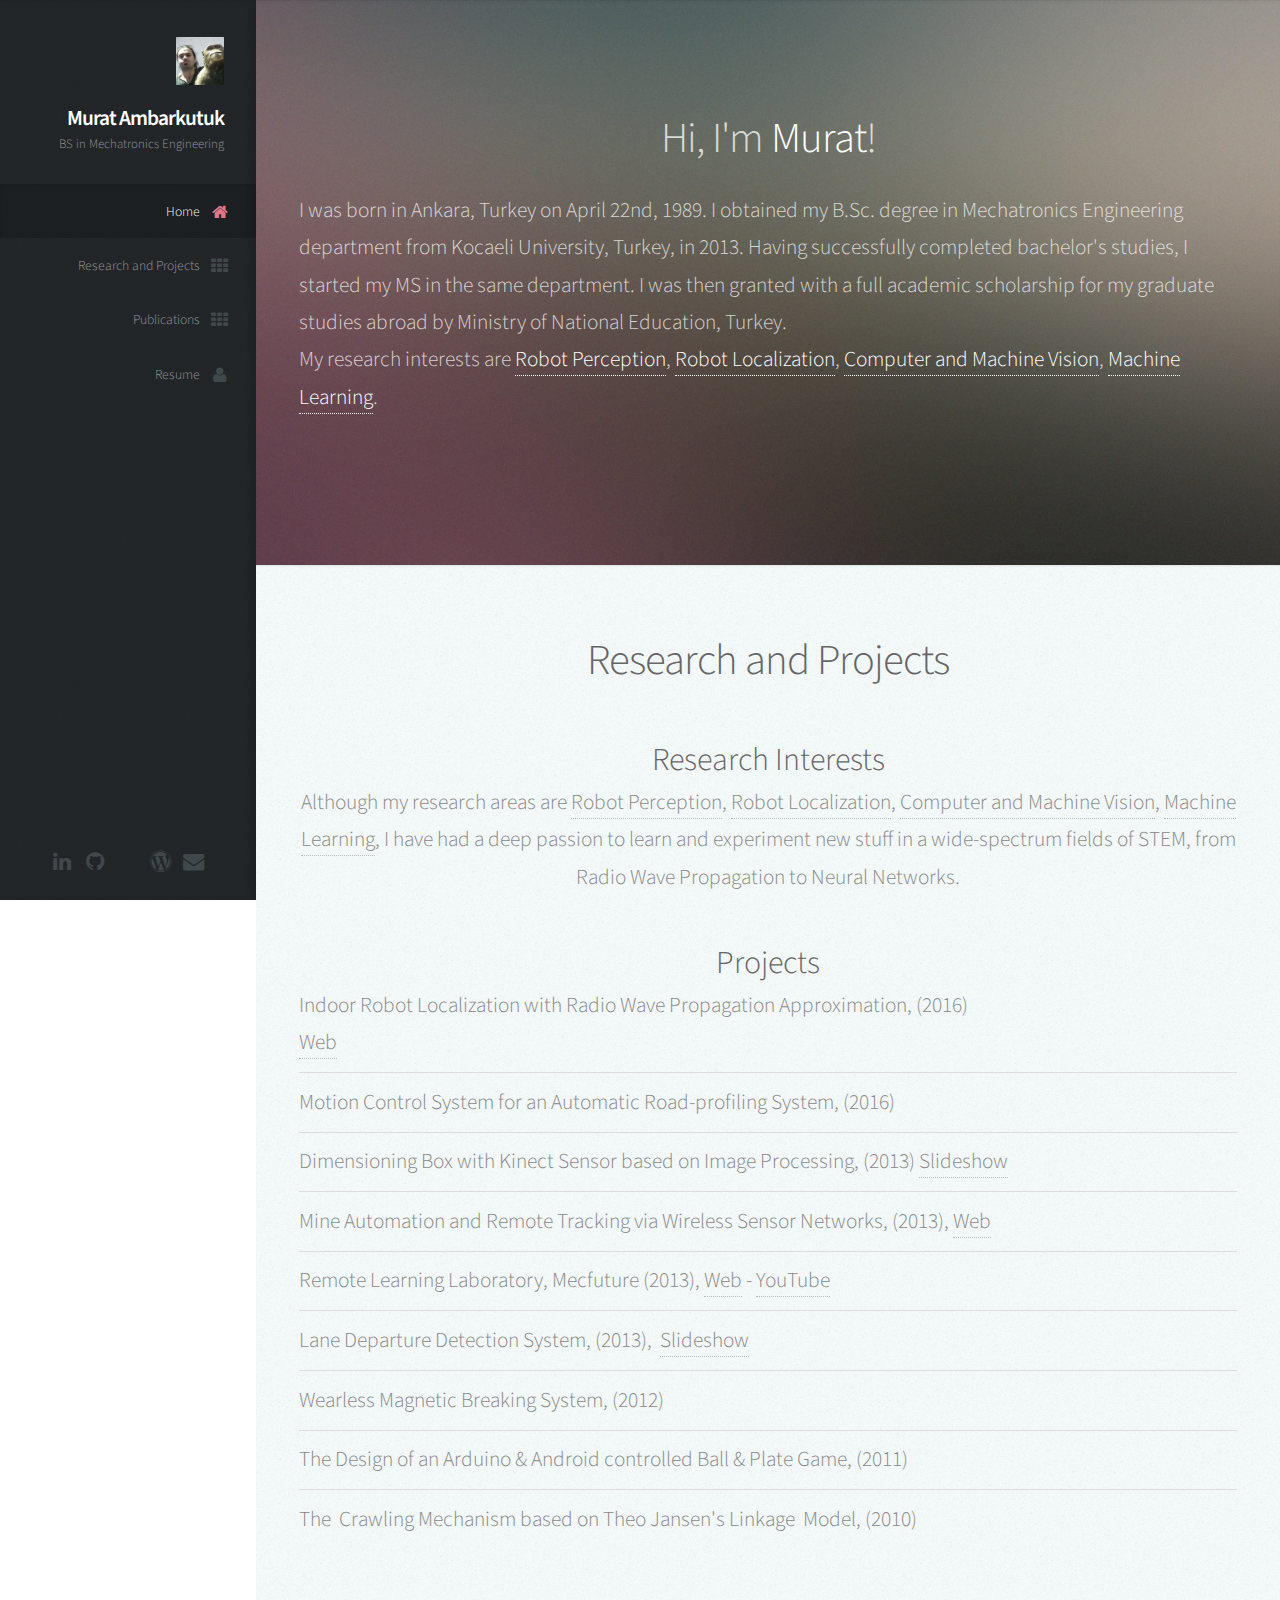
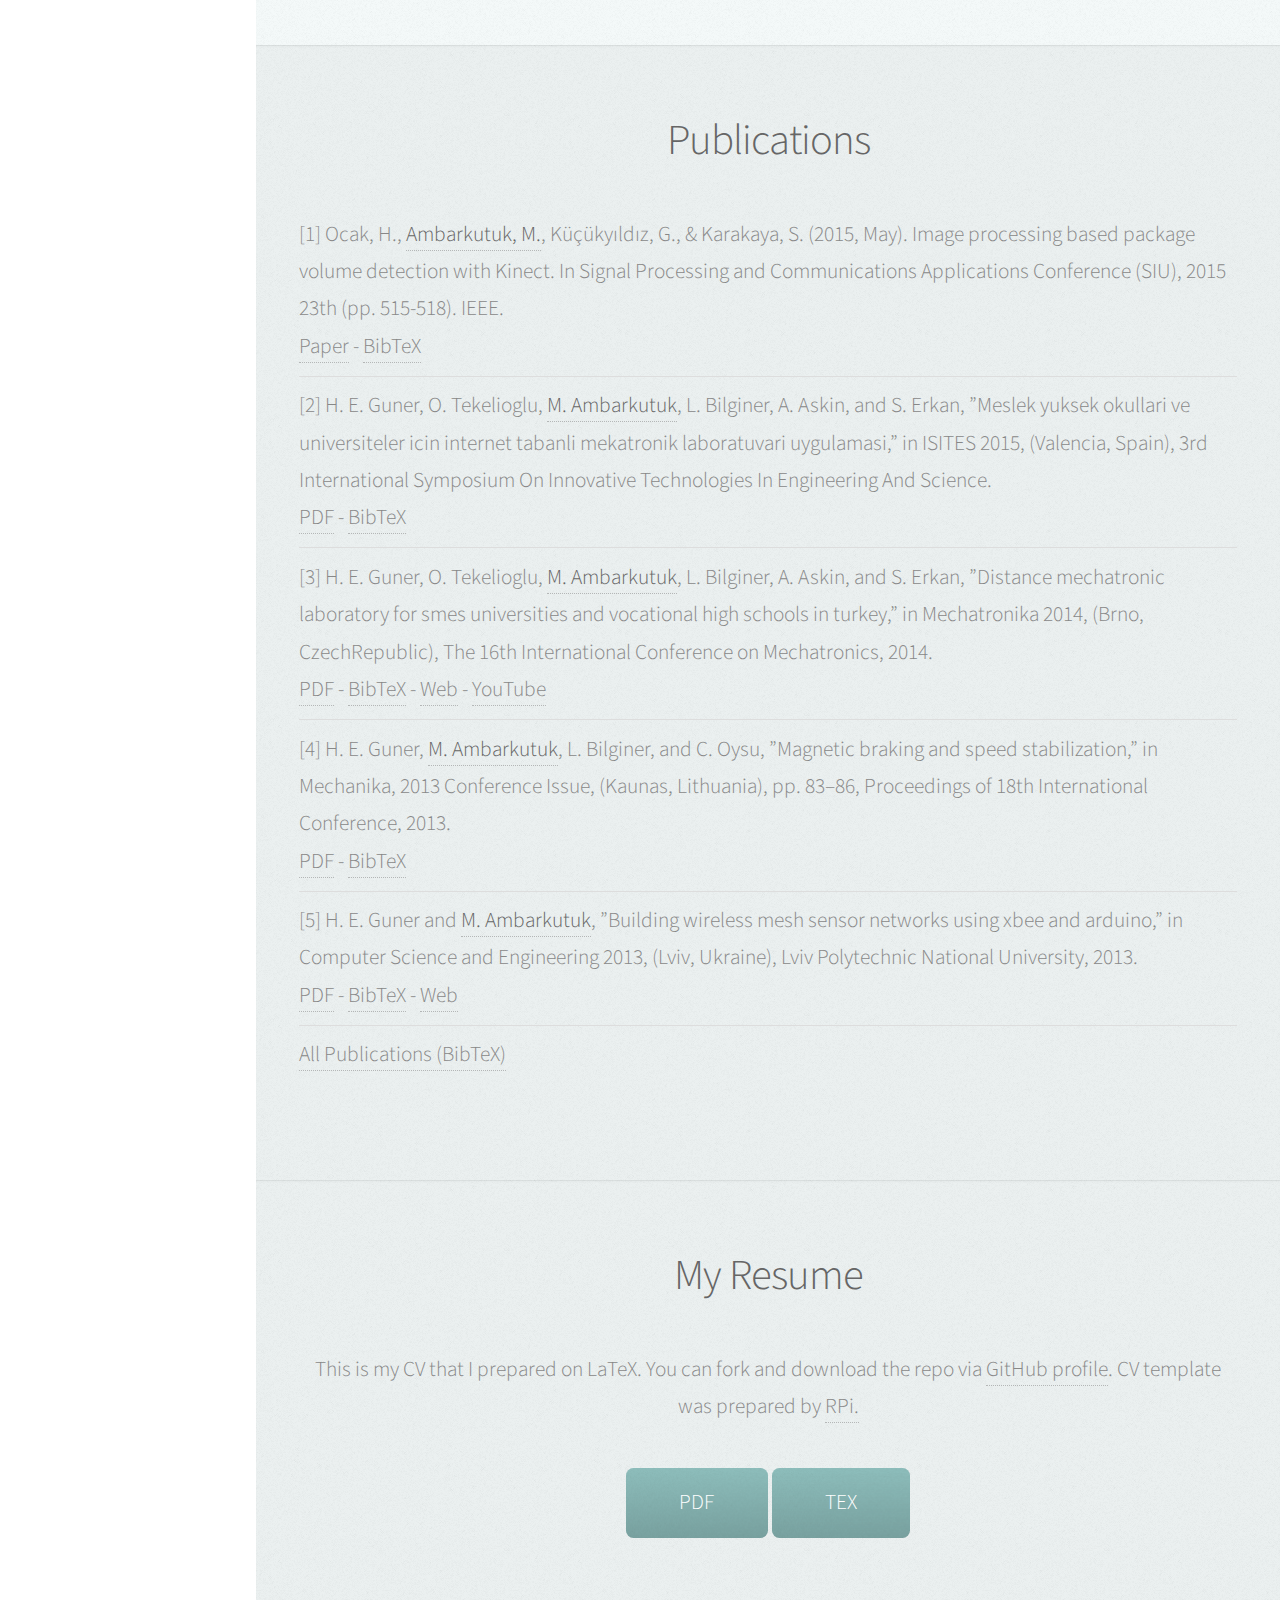
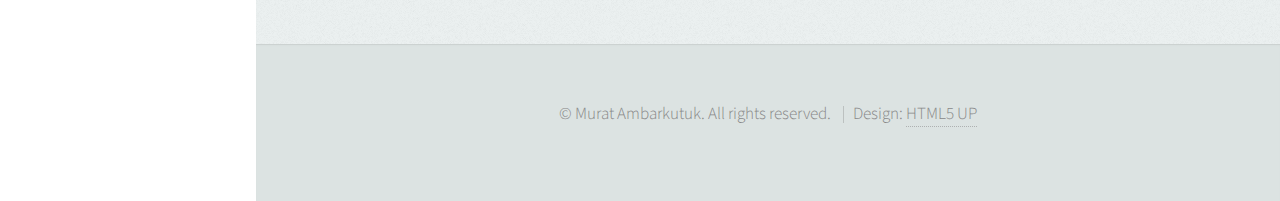
==== index.html @ 5510a02c "Fix awkward line-breaks" ====
<!DOCTYPE HTML>
<!--
	Prologue by HTML5 UP
	html5up.net | @n33co
	Free for personal and commercial use under the CCA 3.0 license (html5up.net/license)
-->
<html>

<head>
	<title>Murat Ambarkutuk</title>
	<meta charset="utf-8" />
	<meta name="viewport" content="width=device-width, initial-scale=1" />
	<!--[if lte IE 8]><script src="assets/js/ie/html5shiv.js"></script><![endif]-->
	<link rel="stylesheet" href="assets/css/main.css" />
	<link rel="stylesheet" href="https://use.fontawesome.com/releases/v5.8.1/css/all.css"
		integrity="sha384-50oBUHEmvpQ+1lW4y57PTFmhCaXp0ML5d60M1M7uH2+nqUivzIebhndOJK28anvf" crossorigin="anonymous">
	<!--[if lte IE 8]><link rel="stylesheet" href="assets/css/ie8.css" /><![endif]-->
	<!--[if lte IE 9]><link rel="stylesheet" href="assets/css/ie9.css" /><![endif]-->
</head>

<body>

	<!-- Header -->
	<div id="header">

		<div class="top">

			<!-- Logo -->
			<div id="logo">
				<!-- Change Avatar (Circular) -->
				<span class="image avatar48"><img src="images/avatar.jpg" alt="" /></span>
				<h1 id="title" style="letter-spacing: -1px;">Murat Ambarkutuk</h1>
				<p>BS in Mechatronics Engineering</p>
			</div>

			<!-- Nav -->
			<nav id="nav">
				<!--

								Prologue's nav expects links in one of two formats:

								1. Hash link (scrolls to a different section within the page)

								   <li><a href="#foobar" id="foobar-link" class="icon fa-whatever-icon-you-want skel-layers-ignoreHref"><span class="label">Foobar</span></a></li>

								2. Standard link (sends the user to another page/site)

								   <li><a href="http://foobar.tld" id="foobar-link" class="icon fa-whatever-icon-you-want"><span class="label">Foobar</span></a></li>

							-->
				<ul>
					<li><a href="#top" id="top-link" class="skel-layers-ignoreHref"><span class="icon fa-home">Home</span></a>
					</li>
					<li><a href="#portfolio" id="portfolio-link" class="skel-layers-ignoreHref"><span class="icon fa-th">Research
								and Projects</span></a></li>
					<li><a href="#publications" id="publications-link" class="skel-layers-ignoreHref"><span
								class="icon fa-th">Publications</span></a></li>
					<li><a href="#about" id="about-link" class="skel-layers-ignoreHref"><span
								class="icon fa-user">Resume</span></a></li>
					<!--<li><a href="#contact" id="contact-link" class="skel-layers-ignoreHref"><span class="icon fa-envelope">Contact</span></a></li>-->
				</ul>
			</nav>

		</div>

		<div class="bottom">

			<!-- Social Icons -->
			<ul class="icons">
				<li><a href="https://tr.linkedin.com/in/muratambarkutuk" class="icon fa-linkedin" target="_blank">
						<span class="label">Linkedin</span></a></li>
				<li><a href="https://github.com/eroniki" target="_blank" class="icon fa-github">
						<span class="label">Github</span></a></li>
				<li><a href="https://code.vt.edu/murata" class="fab fa-gitlab" target="_blank"></a>
				</li>
				<li><a href="http://www.ambarkutuk.com/blog/" target="_blank" class="icon fa-wordpress">
						<span class="label">Memento Moi</span></a></li>
				<li><a href="mailto:murat@ambarkutuk.com" class="icon fa-envelope" target="_blank">
						<span class="label">Email</span></a></li>
			</ul>

		</div>

	</div>

	<!-- Main -->
	<div id="main">

		<!-- Intro -->
		<section id="top" class="one dark cover">
			<div class="container">

				<header>
					<h2 class="alt">Hi, I'm <strong>Murat</strong>!</h2>
					<p align="left">I was born in Ankara, Turkey on April 22nd, 1989. I obtained my B.Sc. degree in Mechatronics
						Engineering department from Kocaeli University, Turkey, in 2013. Having successfully completed bachelor's
						studies, I started my MS in the same department. I was then granted with a full academic scholarship for my
						graduate studies abroad by Ministry of National Education, Turkey.<br />

						My research interests are <a href="#">Robot Perception</a>, <a href="#">Robot Localization</a>, <a
							href="#">Computer and Machine Vision</a>, <a href="#">Machine Learning</a>. <br />
					</p>
				</header>


			</div>
		</section>

		<!-- Portfolio -->
		<section id="portfolio" class="two">
			<div class="container">

				<header>
					<h2>Research and Projects</h2>
				</header>
				<h3>Research Interests</h3>
				<p>Although my research areas are <a href="#">Robot Perception</a>, <a href="#">Robot Localization</a>, <a
						href="#">Computer and Machine Vision</a>, <a href="#">Machine Learning</a>, I have had a deep passion to
					learn and experiment new stuff in a wide-spectrum fields of STEM, from Radio Wave Propagation to Neural
					Networks.</p>
				<h3>Projects</h3>
				<ul align="left">
					<li>Indoor Robot Localization with Radio Wave Propagation Approximation, (2016)</li> <a
						href="http://murat.ambarkutuk.com/rf-localization/" target="_blank">Web</a>
					<hr>
					<li>Motion Control System for an Automatic Road-profiling System, (2016)</li>
					<hr>
					<li>Dimensioning Box with Kinect Sensor based on Image Processing, (2013) <a
							href="http://prezi.com/t0u_oxm_7aay/?utm_campaign=share&amp;utm_medium=copy" target="_blank">Slideshow</a>
					</li>
					<hr>
					<li>Mine Automation and Remote Tracking via Wireless Sensor Networks, (2013), <a
							href="http://smartsens.robomaden.com" target="_blank">Web</a></li>
					<hr>
					<li>Remote Learning Laboratory, Mecfuture (2013), ​<a href="http://www.mecfuture.com​ "
							target="_blank">Web</a> - ​<a href="http://youtu.be/npgaTLuG6xI " target="_blank">YouTube</a></li>
					<hr>
					<li>Lane Departure Detection System, (2013),  <a
							href="http://prezi.com/-xjhsw8ykzdy/?utm_campaign=share&amp;utm_medium=copy" target="_blank">Slideshow</a>
					</li>
					<hr>
					<li>Wearless Magnetic Breaking System, (2012)</li>
					<hr>
					<li>The Design of an Arduino &amp; Android controlled Ball & Plate Game, (2011)</li>
					<hr>
					<li>The ​ Crawling Mechanism based on Theo Jansen's Linkage​  Model​, (2010)</li>
				</ul>
			</div>
		</section>

		<section id="publications" class="three">
			<div class="container">

				<header>
					<h2>Publications</h2>
				</header>
				<ul align="left">
					<li>[1] Ocak, H., <strong><a href="#">Ambarkutuk, M.</a></strong>, Küçükyıldız, G., & Karakaya, S. (2015,
						May). Image processing based package volume detection with Kinect. In Signal Processing and Communications
						Applications Conference (SIU), 2015 23th (pp. 515-518). IEEE.</li>

					<a href="http://ieeexplore.ieee.org/document/7129873/" target="_blank">Paper</a> -
					<a href="https://github.com/eroniki/eroniki.github.io/raw/master/publications/ocak2015image.bib"
						target="_blank">BibTeX</a>
					<hr>

					<li>[2] H. E. Guner, O. Tekelioglu, <strong><a href="#">M. Ambarkutuk</a></strong>, L. Bilginer, A. Askin, and
						S. Erkan, ”Meslek yuksek okullari ve universiteler icin internet tabanli mekatronik laboratuvari
						uygulamasi,” in ISITES 2015, (Valencia, Spain), 3rd International Symposium On Innovative Technologies In
						Engineering And Science.</li>

					<a href="https://github.com/eroniki/eroniki.github.io/raw/master/publications/Meslek-Yuksek-Okullari-Ve-Universiteler-Icin-Internet-Tabanli-Mekatronik-Laboratuvari-Uygulamasi.pdf"
						target="_blank">PDF</a> -
					<a href="https://github.com/eroniki/eroniki.github.io/raw/master/publications/Meslek-Yuksek-Okullari-Ve-Universiteler-Icin-Internet-Tabanli-Mekatronik-Laboratuvari-Uygulamasi.bib"
						target="_blank">BibTeX</a>
					<hr>

					<li>[3] H. E. Guner, O. Tekelioglu, <strong><a href="#">M. Ambarkutuk</a></strong>, L. Bilginer, A. Askin, and
						S. Erkan, ”Distance mechatronic laboratory for smes universities and vocational high schools in turkey,” in
						Mechatronika 2014, (Brno, CzechRepublic), The 16th International Conference on Mechatronics, 2014.</li>

					<a href="https://github.com/eroniki/eroniki.github.io/raw/master/publications/Distance-Mechatronic-Laboratory-For-Smes-Universities-and-Vocational-High-Schools-in-Turkey.pdf"
						target="_blank">PDF</a> -
					<a href="https://github.com/eroniki/eroniki.github.io/raw/master/publications/Distance-Mechatronic-Laboratory-For-Smes-Universities-and-Vocational-High-Schools-in-Turkey.bib"
						target="_blank">BibTeX</a> -
					<a href="http://www.mecfuture.com" target="_blank">Web</a> -
					<a href="https://www.youtube.com/watch?v=npgaTLuG6xI" target="_blank">YouTube</a>
					<hr>

					<li>[4] H. E. Guner, <strong><a href="#">M. Ambarkutuk</a></strong>, L. Bilginer, and C. Oysu, ”Magnetic
						braking and speed stabilization,” in Mechanika, 2013 Conference Issue, (Kaunas, Lithuania), pp. 83–86,
						Proceedings of 18th International Conference, 2013.</li>

					<a href="https://github.com/eroniki/eroniki.github.io/raw/master/publications/Magnetic-Braking-and-Speed-Stabilization.pdf"
						target="_blank">PDF</a> -
					<a href="https://github.com/eroniki/eroniki.github.io/raw/master/publications/Magnetic-Braking-and-Speed-Stabilization.bib"
						target="_blank">BibTeX</a>
					<hr>

					<li>[5] H. E. Guner and <strong><a href="#">M. Ambarkutuk</a></strong>, ”Building wireless mesh sensor
						networks using xbee and arduino,” in Computer Science and Engineering 2013, (Lviv, Ukraine), Lviv
						Polytechnic National University, 2013.</li>

					<a href="https://github.com/eroniki/eroniki.github.io/raw/master/publications/Building-Wireless-Mesh-Sensor-Networks-Using-Xbee-And-Arduino.pdf"
						target="_blank">PDF</a> -
					<a href="https://github.com/eroniki/eroniki.github.io/raw/master/publications/Building-Wireless-Mesh-Sensor-Networks-Using-Xbee-And-Arduino.bib"
						target="_blank">BibTeX</a> -
					<a href="http://smartsens.robomaden.com" target="_blank">Web</a>
					<hr>

					<a href="https://github.com/eroniki/eroniki.github.io/raw/master/publications/publications.bib"
						target="_blank">All Publications (BibTeX)</a>
				</ul>
			</div>
		</section>

		<!-- About Me -->
		<section id="about" class="three">
			<div class="container">

				<header>
					<h2>My Resume</h2>
				</header>

				<!--<a href="#" class="image featured"><img src="images/pic08.jpg" alt="" /></a> -->
				<p>This is my CV that I prepared on LaTeX. You can fork and download the repo via <a
						href="https://github.com/eroniki/Curriculum-Vitae" target="_blank">GitHub profile</a>. CV template was
					prepared by <a href="http://rpi.edu/dept/arc/training/latex/resumes/" target="_blank">RPi.</a></p>
				<p>
					<a href="https://github.com/eroniki/Curriculum-Vitae/raw/master/CV.pdf" target="_blank"
						class="button scrolly">PDF</a>
					<a href="https://github.com/eroniki/Curriculum-Vitae/raw/master/CV.tex" target="_blank"
						class="button scrolly">TEX</a>
					<!-- <a href="http://www.ambarkutuk.com/resume/resume.html" target="_blank" class="button scrolly">HTML</a> -->
				</p>
			</div>
		</section>
	</div>

	<!-- Footer -->
	<div id="footer">

		<!-- Copyright -->
		<ul class="copyright">
			<li>&copy; Murat Ambarkutuk. All rights reserved.</li>
			<li>Design: <a href="http://html5up.net">HTML5 UP</a></li>
		</ul>

	</div>

	<!-- Scripts -->
	<script src="assets/js/jquery.min.js"></script>
	<script src="assets/js/jquery.scrolly.min.js"></script>
	<script src="assets/js/jquery.scrollzer.min.js"></script>
	<script src="assets/js/skel.min.js"></script>
	<script src="assets/js/util.js"></script>
	<!--[if lte IE 8]><script src="assets/js/ie/respond.min.js"></script><![endif]-->
	<script src="assets/js/main.js"></script>

</body>

</html>
---- assets/css/main.css ----
@import url("font-awesome.min.css");
@import url("http://fonts.googleapis.com/css?family=Source+Sans+Pro:300,300italic,400,600");

/*
	Prologue by HTML5 UP
	html5up.net | @n33co
	Free for personal and commercial use under the CCA 3.0 license (html5up.net/license)
*/

/* Reset */

	html, body, div, span, applet, object, iframe, h1, h2, h3, h4, h5, h6, p, blockquote, pre, a, abbr, acronym, address, big, cite, code, del, dfn, em, img, ins, kbd, q, s, samp, small, strike, strong, sub, sup, tt, var, b, u, i, center, dl, dt, dd, ol, ul, li, fieldset, form, label, legend, table, caption, tbody, tfoot, thead, tr, th, td, article, aside, canvas, details, embed, figure, figcaption, footer, header, hgroup, menu, nav, output, ruby, section, summary, time, mark, audio, video {
		margin: 0;
		padding: 0;
		border: 0;
		font-size: 100%;
		font: inherit;
		vertical-align: baseline;
	}

	article, aside, details, figcaption, figure, footer, header, hgroup, menu, nav, section {
		display: block;
	}

	body {
		line-height: 1;
	}

	ol, ul {
		list-style: none;
	}

	blockquote, q {
		quotes: none;
	}

	blockquote:before, blockquote:after, q:before, q:after {
		content: '';
		content: none;
	}

	table {
		border-collapse: collapse;
		border-spacing: 0;
	}

	body {
		-webkit-text-size-adjust: none;
	}

/* Box Model */

	*, *:before, *:after {
		-moz-box-sizing: border-box;
		-webkit-box-sizing: border-box;
		box-sizing: border-box;
	}

/* Containers */

	.container {
		margin-left: auto;
		margin-right: auto;
	}

	.container.\31 25\25 {
		width: 100%;
		max-width: 1750px;
		min-width: 1400px;
	}

	.container.\37 5\25 {
		width: 1050px;
	}

	.container.\35 0\25 {
		width: 700px;
	}

	.container.\32 5\25 {
		width: 350px;
	}

	.container {
		width: 1400px;
	}

	@media screen and (min-width: 961px) and (max-width: 1880px) {

		.container.\31 25\25 {
			width: 100%;
			max-width: 1500px;
			min-width: 1200px;
		}

		.container.\37 5\25 {
			width: 900px;
		}

		.container.\35 0\25 {
			width: 600px;
		}

		.container.\32 5\25 {
			width: 300px;
		}

		.container {
			width: 1200px;
		}

	}

	@media screen and (min-width: 961px) and (max-width: 1620px) {

		.container.\31 25\25 {
			width: 100%;
			max-width: 1200px;
			min-width: 960px;
		}

		.container.\37 5\25 {
			width: 720px;
		}

		.container.\35 0\25 {
			width: 480px;
		}

		.container.\32 5\25 {
			width: 240px;
		}

		.container {
			width: 960px;
		}

	}

	@media screen and (min-width: 961px) and (max-width: 1320px) {

		.container.\31 25\25 {
			width: 100%;
			max-width: 125%;
			min-width: 100%;
		}

		.container.\37 5\25 {
			width: 75%;
		}

		.container.\35 0\25 {
			width: 50%;
		}

		.container.\32 5\25 {
			width: 25%;
		}

		.container {
			width: 100%;
		}

	}

	@media screen and (max-width: 960px) {

		.container.\31 25\25 {
			width: 100%;
			max-width: 125%;
			min-width: 100%;
		}

		.container.\37 5\25 {
			width: 75%;
		}

		.container.\35 0\25 {
			width: 50%;
		}

		.container.\32 5\25 {
			width: 25%;
		}

		.container {
			width: 100%;
		}

	}

	@media screen and (max-width: 736px) {

		.container.\31 25\25 {
			width: 100%;
			max-width: 125%;
			min-width: 100%;
		}

		.container.\37 5\25 {
			width: 75%;
		}

		.container.\35 0\25 {
			width: 50%;
		}

		.container.\32 5\25 {
			width: 25%;
		}

		.container {
			width: 100% !important;
		}

	}

/* Grid */

	.row {
		border-bottom: solid 1px transparent;
		-moz-box-sizing: border-box;
		-webkit-box-sizing: border-box;
		box-sizing: border-box;
	}

	.row > * {
		float: left;
		-moz-box-sizing: border-box;
		-webkit-box-sizing: border-box;
		box-sizing: border-box;
	}

	.row:after, .row:before {
		content: '';
		display: block;
		clear: both;
		height: 0;
	}

	.row.uniform > * > :first-child {
		margin-top: 0;
	}

	.row.uniform > * > :last-child {
		margin-bottom: 0;
	}

	.row.\30 \25 > * {
		padding: 0px 0 0 0px;
	}

	.row.\30 \25 {
		margin: 0px 0 -1px 0px;
	}

	.row.uniform.\30 \25 > * {
		padding: 0px 0 0 0px;
	}

	.row.uniform.\30 \25 {
		margin: 0px 0 -1px 0px;
	}

	.row > * {
		padding: 40px 0 0 40px;
	}

	.row {
		margin: -40px 0 -1px -40px;
	}

	.row.uniform > * {
		padding: 40px 0 0 40px;
	}

	.row.uniform {
		margin: -40px 0 -1px -40px;
	}

	.row.\32 00\25 > * {
		padding: 80px 0 0 80px;
	}

	.row.\32 00\25 {
		margin: -80px 0 -1px -80px;
	}

	.row.uniform.\32 00\25 > * {
		padding: 80px 0 0 80px;
	}

	.row.uniform.\32 00\25 {
		margin: -80px 0 -1px -80px;
	}

	.row.\31 50\25 > * {
		padding: 60px 0 0 60px;
	}

	.row.\31 50\25 {
		margin: -60px 0 -1px -60px;
	}

	.row.uniform.\31 50\25 > * {
		padding: 60px 0 0 60px;
	}

	.row.uniform.\31 50\25 {
		margin: -60px 0 -1px -60px;
	}

	.row.\35 0\25 > * {
		padding: 20px 0 0 20px;
	}

	.row.\35 0\25 {
		margin: -20px 0 -1px -20px;
	}

	.row.uniform.\35 0\25 > * {
		padding: 20px 0 0 20px;
	}

	.row.uniform.\35 0\25 {
		margin: -20px 0 -1px -20px;
	}

	.row.\32 5\25 > * {
		padding: 10px 0 0 10px;
	}

	.row.\32 5\25 {
		margin: -10px 0 -1px -10px;
	}

	.row.uniform.\32 5\25 > * {
		padding: 10px 0 0 10px;
	}

	.row.uniform.\32 5\25 {
		margin: -10px 0 -1px -10px;
	}

	.\31 2u, .\31 2u\24 {
		width: 100%;
		clear: none;
		margin-left: 0;
	}

	.\31 1u, .\31 1u\24 {
		width: 91.6666666667%;
		clear: none;
		margin-left: 0;
	}

	.\31 0u, .\31 0u\24 {
		width: 83.3333333333%;
		clear: none;
		margin-left: 0;
	}

	.\39 u, .\39 u\24 {
		width: 75%;
		clear: none;
		margin-left: 0;
	}

	.\38 u, .\38 u\24 {
		width: 66.6666666667%;
		clear: none;
		margin-left: 0;
	}

	.\37 u, .\37 u\24 {
		width: 58.3333333333%;
		clear: none;
		margin-left: 0;
	}

	.\36 u, .\36 u\24 {
		width: 50%;
		clear: none;
		margin-left: 0;
	}

	.\35 u, .\35 u\24 {
		width: 41.6666666667%;
		clear: none;
		margin-left: 0;
	}

	.\34 u, .\34 u\24 {
		width: 33.3333333333%;
		clear: none;
		margin-left: 0;
	}

	.\33 u, .\33 u\24 {
		width: 25%;
		clear: none;
		margin-left: 0;
	}

	.\32 u, .\32 u\24 {
		width: 16.6666666667%;
		clear: none;
		margin-left: 0;
	}

	.\31 u, .\31 u\24 {
		width: 8.3333333333%;
		clear: none;
		margin-left: 0;
	}

	.\31 2u\24 + *,
	.\31 1u\24 + *,
	.\31 0u\24 + *,
	.\39 u\24 + *,
	.\38 u\24 + *,
	.\37 u\24 + *,
	.\36 u\24 + *,
	.\35 u\24 + *,
	.\34 u\24 + *,
	.\33 u\24 + *,
	.\32 u\24 + *,
	.\31 u\24 + * {
		clear: left;
	}

	.\-11u {
		margin-left: 91.66667%;
	}

	.\-10u {
		margin-left: 83.33333%;
	}

	.\-9u {
		margin-left: 75%;
	}

	.\-8u {
		margin-left: 66.66667%;
	}

	.\-7u {
		margin-left: 58.33333%;
	}

	.\-6u {
		margin-left: 50%;
	}

	.\-5u {
		margin-left: 41.66667%;
	}

	.\-4u {
		margin-left: 33.33333%;
	}

	.\-3u {
		margin-left: 25%;
	}

	.\-2u {
		margin-left: 16.66667%;
	}

	.\-1u {
		margin-left: 8.33333%;
	}

	@media screen and (min-width: 961px) and (max-width: 1880px) {

		.row > * {
			padding: 40px 0 0 40px;
		}

		.row {
			margin: -40px 0 -1px -40px;
		}

		.row.uniform > * {
			padding: 40px 0 0 40px;
		}

		.row.uniform {
			margin: -40px 0 -1px -40px;
		}

		.row.\32 00\25 > * {
			padding: 80px 0 0 80px;
		}

		.row.\32 00\25 {
			margin: -80px 0 -1px -80px;
		}

		.row.uniform.\32 00\25 > * {
			padding: 80px 0 0 80px;
		}

		.row.uniform.\32 00\25 {
			margin: -80px 0 -1px -80px;
		}

		.row.\31 50\25 > * {
			padding: 60px 0 0 60px;
		}

		.row.\31 50\25 {
			margin: -60px 0 -1px -60px;
		}

		.row.uniform.\31 50\25 > * {
			padding: 60px 0 0 60px;
		}

		.row.uniform.\31 50\25 {
			margin: -60px 0 -1px -60px;
		}

		.row.\35 0\25 > * {
			padding: 20px 0 0 20px;
		}

		.row.\35 0\25 {
			margin: -20px 0 -1px -20px;
		}

		.row.uniform.\35 0\25 > * {
			padding: 20px 0 0 20px;
		}

		.row.uniform.\35 0\25 {
			margin: -20px 0 -1px -20px;
		}

		.row.\32 5\25 > * {
			padding: 10px 0 0 10px;
		}

		.row.\32 5\25 {
			margin: -10px 0 -1px -10px;
		}

		.row.uniform.\32 5\25 > * {
			padding: 10px 0 0 10px;
		}

		.row.uniform.\32 5\25 {
			margin: -10px 0 -1px -10px;
		}

		.\31 2u\28wide\29, .\31 2u\24\28wide\29 {
			width: 100%;
			clear: none;
			margin-left: 0;
		}

		.\31 1u\28wide\29, .\31 1u\24\28wide\29 {
			width: 91.6666666667%;
			clear: none;
			margin-left: 0;
		}

		.\31 0u\28wide\29, .\31 0u\24\28wide\29 {
			width: 83.3333333333%;
			clear: none;
			margin-left: 0;
		}

		.\39 u\28wide\29, .\39 u\24\28wide\29 {
			width: 75%;
			clear: none;
			margin-left: 0;
		}

		.\38 u\28wide\29, .\38 u\24\28wide\29 {
			width: 66.6666666667%;
			clear: none;
			margin-left: 0;
		}

		.\37 u\28wide\29, .\37 u\24\28wide\29 {
			width: 58.3333333333%;
			clear: none;
			margin-left: 0;
		}

		.\36 u\28wide\29, .\36 u\24\28wide\29 {
			width: 50%;
			clear: none;
			margin-left: 0;
		}

		.\35 u\28wide\29, .\35 u\24\28wide\29 {
			width: 41.6666666667%;
			clear: none;
			margin-left: 0;
		}

		.\34 u\28wide\29, .\34 u\24\28wide\29 {
			width: 33.3333333333%;
			clear: none;
			margin-left: 0;
		}

		.\33 u\28wide\29, .\33 u\24\28wide\29 {
			width: 25%;
			clear: none;
			margin-left: 0;
		}

		.\32 u\28wide\29, .\32 u\24\28wide\29 {
			width: 16.6666666667%;
			clear: none;
			margin-left: 0;
		}

		.\31 u\28wide\29, .\31 u\24\28wide\29 {
			width: 8.3333333333%;
			clear: none;
			margin-left: 0;
		}

		.\31 2u\24\28wide\29 + *,
		.\31 1u\24\28wide\29 + *,
		.\31 0u\24\28wide\29 + *,
		.\39 u\24\28wide\29 + *,
		.\38 u\24\28wide\29 + *,
		.\37 u\24\28wide\29 + *,
		.\36 u\24\28wide\29 + *,
		.\35 u\24\28wide\29 + *,
		.\34 u\24\28wide\29 + *,
		.\33 u\24\28wide\29 + *,
		.\32 u\24\28wide\29 + *,
		.\31 u\24\28wide\29 + * {
			clear: left;
		}

		.\-11u\28wide\29 {
			margin-left: 91.66667%;
		}

		.\-10u\28wide\29 {
			margin-left: 83.33333%;
		}

		.\-9u\28wide\29 {
			margin-left: 75%;
		}

		.\-8u\28wide\29 {
			margin-left: 66.66667%;
		}

		.\-7u\28wide\29 {
			margin-left: 58.33333%;
		}

		.\-6u\28wide\29 {
			margin-left: 50%;
		}

		.\-5u\28wide\29 {
			margin-left: 41.66667%;
		}

		.\-4u\28wide\29 {
			margin-left: 33.33333%;
		}

		.\-3u\28wide\29 {
			margin-left: 25%;
		}

		.\-2u\28wide\29 {
			margin-left: 16.66667%;
		}

		.\-1u\28wide\29 {
			margin-left: 8.33333%;
		}

	}

	@media screen and (min-width: 961px) and (max-width: 1620px) {

		.row > * {
			padding: 40px 0 0 40px;
		}

		.row {
			margin: -40px 0 -1px -40px;
		}

		.row.uniform > * {
			padding: 40px 0 0 40px;
		}

		.row.uniform {
			margin: -40px 0 -1px -40px;
		}

		.row.\32 00\25 > * {
			padding: 80px 0 0 80px;
		}

		.row.\32 00\25 {
			margin: -80px 0 -1px -80px;
		}

		.row.uniform.\32 00\25 > * {
			padding: 80px 0 0 80px;
		}

		.row.uniform.\32 00\25 {
			margin: -80px 0 -1px -80px;
		}

		.row.\31 50\25 > * {
			padding: 60px 0 0 60px;
		}

		.row.\31 50\25 {
			margin: -60px 0 -1px -60px;
		}

		.row.uniform.\31 50\25 > * {
			padding: 60px 0 0 60px;
		}

		.row.uniform.\31 50\25 {
			margin: -60px 0 -1px -60px;
		}

		.row.\35 0\25 > * {
			padding: 20px 0 0 20px;
		}

		.row.\35 0\25 {
			margin: -20px 0 -1px -20px;
		}

		.row.uniform.\35 0\25 > * {
			padding: 20px 0 0 20px;
		}

		.row.uniform.\35 0\25 {
			margin: -20px 0 -1px -20px;
		}

		.row.\32 5\25 > * {
			padding: 10px 0 0 10px;
		}

		.row.\32 5\25 {
			margin: -10px 0 -1px -10px;
		}

		.row.uniform.\32 5\25 > * {
			padding: 10px 0 0 10px;
		}

		.row.uniform.\32 5\25 {
			margin: -10px 0 -1px -10px;
		}

		.\31 2u\28normal\29, .\31 2u\24\28normal\29 {
			width: 100%;
			clear: none;
			margin-left: 0;
		}

		.\31 1u\28normal\29, .\31 1u\24\28normal\29 {
			width: 91.6666666667%;
			clear: none;
			margin-left: 0;
		}

		.\31 0u\28normal\29, .\31 0u\24\28normal\29 {
			width: 83.3333333333%;
			clear: none;
			margin-left: 0;
		}

		.\39 u\28normal\29, .\39 u\24\28normal\29 {
			width: 75%;
			clear: none;
			margin-left: 0;
		}

		.\38 u\28normal\29, .\38 u\24\28normal\29 {
			width: 66.6666666667%;
			clear: none;
			margin-left: 0;
		}

		.\37 u\28normal\29, .\37 u\24\28normal\29 {
			width: 58.3333333333%;
			clear: none;
			margin-left: 0;
		}

		.\36 u\28normal\29, .\36 u\24\28normal\29 {
			width: 50%;
			clear: none;
			margin-left: 0;
		}

		.\35 u\28normal\29, .\35 u\24\28normal\29 {
			width: 41.6666666667%;
			clear: none;
			margin-left: 0;
		}

		.\34 u\28normal\29, .\34 u\24\28normal\29 {
			width: 33.3333333333%;
			clear: none;
			margin-left: 0;
		}

		.\33 u\28normal\29, .\33 u\24\28normal\29 {
			width: 25%;
			clear: none;
			margin-left: 0;
		}

		.\32 u\28normal\29, .\32 u\24\28normal\29 {
			width: 16.6666666667%;
			clear: none;
			margin-left: 0;
		}

		.\31 u\28normal\29, .\31 u\24\28normal\29 {
			width: 8.3333333333%;
			clear: none;
			margin-left: 0;
		}

		.\31 2u\24\28normal\29 + *,
		.\31 1u\24\28normal\29 + *,
		.\31 0u\24\28normal\29 + *,
		.\39 u\24\28normal\29 + *,
		.\38 u\24\28normal\29 + *,
		.\37 u\24\28normal\29 + *,
		.\36 u\24\28normal\29 + *,
		.\35 u\24\28normal\29 + *,
		.\34 u\24\28normal\29 + *,
		.\33 u\24\28normal\29 + *,
		.\32 u\24\28normal\29 + *,
		.\31 u\24\28normal\29 + * {
			clear: left;
		}

		.\-11u\28normal\29 {
			margin-left: 91.66667%;
		}

		.\-10u\28normal\29 {
			margin-left: 83.33333%;
		}

		.\-9u\28normal\29 {
			margin-left: 75%;
		}

		.\-8u\28normal\29 {
			margin-left: 66.66667%;
		}

		.\-7u\28normal\29 {
			margin-left: 58.33333%;
		}

		.\-6u\28normal\29 {
			margin-left: 50%;
		}

		.\-5u\28normal\29 {
			margin-left: 41.66667%;
		}

		.\-4u\28normal\29 {
			margin-left: 33.33333%;
		}

		.\-3u\28normal\29 {
			margin-left: 25%;
		}

		.\-2u\28normal\29 {
			margin-left: 16.66667%;
		}

		.\-1u\28normal\29 {
			margin-left: 8.33333%;
		}

	}

	@media screen and (min-width: 961px) and (max-width: 1320px) {

		.row > * {
			padding: 20px 0 0 20px;
		}

		.row {
			margin: -20px 0 -1px -20px;
		}

		.row.uniform > * {
			padding: 20px 0 0 20px;
		}

		.row.uniform {
			margin: -20px 0 -1px -20px;
		}

		.row.\32 00\25 > * {
			padding: 40px 0 0 40px;
		}

		.row.\32 00\25 {
			margin: -40px 0 -1px -40px;
		}

		.row.uniform.\32 00\25 > * {
			padding: 40px 0 0 40px;
		}

		.row.uniform.\32 00\25 {
			margin: -40px 0 -1px -40px;
		}

		.row.\31 50\25 > * {
			padding: 30px 0 0 30px;
		}

		.row.\31 50\25 {
			margin: -30px 0 -1px -30px;
		}

		.row.uniform.\31 50\25 > * {
			padding: 30px 0 0 30px;
		}

		.row.uniform.\31 50\25 {
			margin: -30px 0 -1px -30px;
		}

		.row.\35 0\25 > * {
			padding: 10px 0 0 10px;
		}

		.row.\35 0\25 {
			margin: -10px 0 -1px -10px;
		}

		.row.uniform.\35 0\25 > * {
			padding: 10px 0 0 10px;
		}

		.row.uniform.\35 0\25 {
			margin: -10px 0 -1px -10px;
		}

		.row.\32 5\25 > * {
			padding: 5px 0 0 5px;
		}

		.row.\32 5\25 {
			margin: -5px 0 -1px -5px;
		}

		.row.uniform.\32 5\25 > * {
			padding: 5px 0 0 5px;
		}

		.row.uniform.\32 5\25 {
			margin: -5px 0 -1px -5px;
		}

		.\31 2u\28narrow\29, .\31 2u\24\28narrow\29 {
			width: 100%;
			clear: none;
			margin-left: 0;
		}

		.\31 1u\28narrow\29, .\31 1u\24\28narrow\29 {
			width: 91.6666666667%;
			clear: none;
			margin-left: 0;
		}

		.\31 0u\28narrow\29, .\31 0u\24\28narrow\29 {
			width: 83.3333333333%;
			clear: none;
			margin-left: 0;
		}

		.\39 u\28narrow\29, .\39 u\24\28narrow\29 {
			width: 75%;
			clear: none;
			margin-left: 0;
		}

		.\38 u\28narrow\29, .\38 u\24\28narrow\29 {
			width: 66.6666666667%;
			clear: none;
			margin-left: 0;
		}

		.\37 u\28narrow\29, .\37 u\24\28narrow\29 {
			width: 58.3333333333%;
			clear: none;
			margin-left: 0;
		}

		.\36 u\28narrow\29, .\36 u\24\28narrow\29 {
			width: 50%;
			clear: none;
			margin-left: 0;
		}

		.\35 u\28narrow\29, .\35 u\24\28narrow\29 {
			width: 41.6666666667%;
			clear: none;
			margin-left: 0;
		}

		.\34 u\28narrow\29, .\34 u\24\28narrow\29 {
			width: 33.3333333333%;
			clear: none;
			margin-left: 0;
		}

		.\33 u\28narrow\29, .\33 u\24\28narrow\29 {
			width: 25%;
			clear: none;
			margin-left: 0;
		}

		.\32 u\28narrow\29, .\32 u\24\28narrow\29 {
			width: 16.6666666667%;
			clear: none;
			margin-left: 0;
		}

		.\31 u\28narrow\29, .\31 u\24\28narrow\29 {
			width: 8.3333333333%;
			clear: none;
			margin-left: 0;
		}

		.\31 2u\24\28narrow\29 + *,
		.\31 1u\24\28narrow\29 + *,
		.\31 0u\24\28narrow\29 + *,
		.\39 u\24\28narrow\29 + *,
		.\38 u\24\28narrow\29 + *,
		.\37 u\24\28narrow\29 + *,
		.\36 u\24\28narrow\29 + *,
		.\35 u\24\28narrow\29 + *,
		.\34 u\24\28narrow\29 + *,
		.\33 u\24\28narrow\29 + *,
		.\32 u\24\28narrow\29 + *,
		.\31 u\24\28narrow\29 + * {
			clear: left;
		}

		.\-11u\28narrow\29 {
			margin-left: 91.66667%;
		}

		.\-10u\28narrow\29 {
			margin-left: 83.33333%;
		}

		.\-9u\28narrow\29 {
			margin-left: 75%;
		}

		.\-8u\28narrow\29 {
			margin-left: 66.66667%;
		}

		.\-7u\28narrow\29 {
			margin-left: 58.33333%;
		}

		.\-6u\28narrow\29 {
			margin-left: 50%;
		}

		.\-5u\28narrow\29 {
			margin-left: 41.66667%;
		}

		.\-4u\28narrow\29 {
			margin-left: 33.33333%;
		}

		.\-3u\28narrow\29 {
			margin-left: 25%;
		}

		.\-2u\28narrow\29 {
			margin-left: 16.66667%;
		}

		.\-1u\28narrow\29 {
			margin-left: 8.33333%;
		}

	}

	@media screen and (max-width: 960px) {

		.row > * {
			padding: 20px 0 0 20px;
		}

		.row {
			margin: -20px 0 -1px -20px;
		}

		.row.uniform > * {
			padding: 20px 0 0 20px;
		}

		.row.uniform {
			margin: -20px 0 -1px -20px;
		}

		.row.\32 00\25 > * {
			padding: 40px 0 0 40px;
		}

		.row.\32 00\25 {
			margin: -40px 0 -1px -40px;
		}

		.row.uniform.\32 00\25 > * {
			padding: 40px 0 0 40px;
		}

		.row.uniform.\32 00\25 {
			margin: -40px 0 -1px -40px;
		}

		.row.\31 50\25 > * {
			padding: 30px 0 0 30px;
		}

		.row.\31 50\25 {
			margin: -30px 0 -1px -30px;
		}

		.row.uniform.\31 50\25 > * {
			padding: 30px 0 0 30px;
		}

		.row.uniform.\31 50\25 {
			margin: -30px 0 -1px -30px;
		}

		.row.\35 0\25 > * {
			padding: 10px 0 0 10px;
		}

		.row.\35 0\25 {
			margin: -10px 0 -1px -10px;
		}

		.row.uniform.\35 0\25 > * {
			padding: 10px 0 0 10px;
		}

		.row.uniform.\35 0\25 {
			margin: -10px 0 -1px -10px;
		}

		.row.\32 5\25 > * {
			padding: 5px 0 0 5px;
		}

		.row.\32 5\25 {
			margin: -5px 0 -1px -5px;
		}

		.row.uniform.\32 5\25 > * {
			padding: 5px 0 0 5px;
		}

		.row.uniform.\32 5\25 {
			margin: -5px 0 -1px -5px;
		}

		.\31 2u\28narrower\29, .\31 2u\24\28narrower\29 {
			width: 100%;
			clear: none;
			margin-left: 0;
		}

		.\31 1u\28narrower\29, .\31 1u\24\28narrower\29 {
			width: 91.6666666667%;
			clear: none;
			margin-left: 0;
		}

		.\31 0u\28narrower\29, .\31 0u\24\28narrower\29 {
			width: 83.3333333333%;
			clear: none;
			margin-left: 0;
		}

		.\39 u\28narrower\29, .\39 u\24\28narrower\29 {
			width: 75%;
			clear: none;
			margin-left: 0;
		}

		.\38 u\28narrower\29, .\38 u\24\28narrower\29 {
			width: 66.6666666667%;
			clear: none;
			margin-left: 0;
		}

		.\37 u\28narrower\29, .\37 u\24\28narrower\29 {
			width: 58.3333333333%;
			clear: none;
			margin-left: 0;
		}

		.\36 u\28narrower\29, .\36 u\24\28narrower\29 {
			width: 50%;
			clear: none;
			margin-left: 0;
		}

		.\35 u\28narrower\29, .\35 u\24\28narrower\29 {
			width: 41.6666666667%;
			clear: none;
			margin-left: 0;
		}

		.\34 u\28narrower\29, .\34 u\24\28narrower\29 {
			width: 33.3333333333%;
			clear: none;
			margin-left: 0;
		}

		.\33 u\28narrower\29, .\33 u\24\28narrower\29 {
			width: 25%;
			clear: none;
			margin-left: 0;
		}

		.\32 u\28narrower\29, .\32 u\24\28narrower\29 {
			width: 16.6666666667%;
			clear: none;
			margin-left: 0;
		}

		.\31 u\28narrower\29, .\31 u\24\28narrower\29 {
			width: 8.3333333333%;
			clear: none;
			margin-left: 0;
		}

		.\31 2u\24\28narrower\29 + *,
		.\31 1u\24\28narrower\29 + *,
		.\31 0u\24\28narrower\29 + *,
		.\39 u\24\28narrower\29 + *,
		.\38 u\24\28narrower\29 + *,
		.\37 u\24\28narrower\29 + *,
		.\36 u\24\28narrower\29 + *,
		.\35 u\24\28narrower\29 + *,
		.\34 u\24\28narrower\29 + *,
		.\33 u\24\28narrower\29 + *,
		.\32 u\24\28narrower\29 + *,
		.\31 u\24\28narrower\29 + * {
			clear: left;
		}

		.\-11u\28narrower\29 {
			margin-left: 91.66667%;
		}

		.\-10u\28narrower\29 {
			margin-left: 83.33333%;
		}

		.\-9u\28narrower\29 {
			margin-left: 75%;
		}

		.\-8u\28narrower\29 {
			margin-left: 66.66667%;
		}

		.\-7u\28narrower\29 {
			margin-left: 58.33333%;
		}

		.\-6u\28narrower\29 {
			margin-left: 50%;
		}

		.\-5u\28narrower\29 {
			margin-left: 41.66667%;
		}

		.\-4u\28narrower\29 {
			margin-left: 33.33333%;
		}

		.\-3u\28narrower\29 {
			margin-left: 25%;
		}

		.\-2u\28narrower\29 {
			margin-left: 16.66667%;
		}

		.\-1u\28narrower\29 {
			margin-left: 8.33333%;
		}

	}

	@media screen and (max-width: 736px) {

		.row > * {
			padding: 20px 0 0 20px;
		}

		.row {
			margin: -20px 0 -1px -20px;
		}

		.row.uniform > * {
			padding: 20px 0 0 20px;
		}

		.row.uniform {
			margin: -20px 0 -1px -20px;
		}

		.row.\32 00\25 > * {
			padding: 40px 0 0 40px;
		}

		.row.\32 00\25 {
			margin: -40px 0 -1px -40px;
		}

		.row.uniform.\32 00\25 > * {
			padding: 40px 0 0 40px;
		}

		.row.uniform.\32 00\25 {
			margin: -40px 0 -1px -40px;
		}

		.row.\31 50\25 > * {
			padding: 30px 0 0 30px;
		}

		.row.\31 50\25 {
			margin: -30px 0 -1px -30px;
		}

		.row.uniform.\31 50\25 > * {
			padding: 30px 0 0 30px;
		}

		.row.uniform.\31 50\25 {
			margin: -30px 0 -1px -30px;
		}

		.row.\35 0\25 > * {
			padding: 10px 0 0 10px;
		}

		.row.\35 0\25 {
			margin: -10px 0 -1px -10px;
		}

		.row.uniform.\35 0\25 > * {
			padding: 10px 0 0 10px;
		}

		.row.uniform.\35 0\25 {
			margin: -10px 0 -1px -10px;
		}

		.row.\32 5\25 > * {
			padding: 5px 0 0 5px;
		}

		.row.\32 5\25 {
			margin: -5px 0 -1px -5px;
		}

		.row.uniform.\32 5\25 > * {
			padding: 5px 0 0 5px;
		}

		.row.uniform.\32 5\25 {
			margin: -5px 0 -1px -5px;
		}

		.\31 2u\28mobile\29, .\31 2u\24\28mobile\29 {
			width: 100%;
			clear: none;
			margin-left: 0;
		}

		.\31 1u\28mobile\29, .\31 1u\24\28mobile\29 {
			width: 91.6666666667%;
			clear: none;
			margin-left: 0;
		}

		.\31 0u\28mobile\29, .\31 0u\24\28mobile\29 {
			width: 83.3333333333%;
			clear: none;
			margin-left: 0;
		}

		.\39 u\28mobile\29, .\39 u\24\28mobile\29 {
			width: 75%;
			clear: none;
			margin-left: 0;
		}

		.\38 u\28mobile\29, .\38 u\24\28mobile\29 {
			width: 66.6666666667%;
			clear: none;
			margin-left: 0;
		}

		.\37 u\28mobile\29, .\37 u\24\28mobile\29 {
			width: 58.3333333333%;
			clear: none;
			margin-left: 0;
		}

		.\36 u\28mobile\29, .\36 u\24\28mobile\29 {
			width: 50%;
			clear: none;
			margin-left: 0;
		}

		.\35 u\28mobile\29, .\35 u\24\28mobile\29 {
			width: 41.6666666667%;
			clear: none;
			margin-left: 0;
		}

		.\34 u\28mobile\29, .\34 u\24\28mobile\29 {
			width: 33.3333333333%;
			clear: none;
			margin-left: 0;
		}

		.\33 u\28mobile\29, .\33 u\24\28mobile\29 {
			width: 25%;
			clear: none;
			margin-left: 0;
		}

		.\32 u\28mobile\29, .\32 u\24\28mobile\29 {
			width: 16.6666666667%;
			clear: none;
			margin-left: 0;
		}

		.\31 u\28mobile\29, .\31 u\24\28mobile\29 {
			width: 8.3333333333%;
			clear: none;
			margin-left: 0;
		}

		.\31 2u\24\28mobile\29 + *,
		.\31 1u\24\28mobile\29 + *,
		.\31 0u\24\28mobile\29 + *,
		.\39 u\24\28mobile\29 + *,
		.\38 u\24\28mobile\29 + *,
		.\37 u\24\28mobile\29 + *,
		.\36 u\24\28mobile\29 + *,
		.\35 u\24\28mobile\29 + *,
		.\34 u\24\28mobile\29 + *,
		.\33 u\24\28mobile\29 + *,
		.\32 u\24\28mobile\29 + *,
		.\31 u\24\28mobile\29 + * {
			clear: left;
		}

		.\-11u\28mobile\29 {
			margin-left: 91.66667%;
		}

		.\-10u\28mobile\29 {
			margin-left: 83.33333%;
		}

		.\-9u\28mobile\29 {
			margin-left: 75%;
		}

		.\-8u\28mobile\29 {
			margin-left: 66.66667%;
		}

		.\-7u\28mobile\29 {
			margin-left: 58.33333%;
		}

		.\-6u\28mobile\29 {
			margin-left: 50%;
		}

		.\-5u\28mobile\29 {
			margin-left: 41.66667%;
		}

		.\-4u\28mobile\29 {
			margin-left: 33.33333%;
		}

		.\-3u\28mobile\29 {
			margin-left: 25%;
		}

		.\-2u\28mobile\29 {
			margin-left: 16.66667%;
		}

		.\-1u\28mobile\29 {
			margin-left: 8.33333%;
		}

	}

/* Basic */

	body {
		background: #fff;
		font-family: 'Source Sans Pro', sans-serif;
		font-size: 19pt;
		font-weight: 300;
		line-height: 1.75em;
		color: #888;
	}

		body.is-loading * {
			-moz-transition: none !important;
			-webkit-transition: none !important;
			-ms-transition: none !important;
			transition: none !important;
			-moz-animation: none !important;
			-webkit-animation: none !important;
			-ms-animation: none !important;
			animation: none !important;
		}

	input, textarea, select {
		font-family: 'Source Sans Pro', sans-serif;
		font-size: 19pt;
		font-weight: 300;
		line-height: 1.75em;
		color: #888;
	}

	h1, h2, h3, h4, h5, h6 {
		font-weight: 300;
		color: #666;
		line-height: 1.5em;
	}

	h1 a, h2 a, h3 a, h4 a, h5 a, h6 a {
		color: inherit;
		text-decoration: none;
	}

		h1 a strong, h2 a strong, h3 a strong, h4 a strong, h5 a strong, h6 a strong {
			color: #333;
		}

	h2 {
		font-size: 2em;
		letter-spacing: -1px;
	}

		h2.alt {
			color: #888;
		}

			h2.alt strong {
				color: #666;
			}

	h3 {
		font-size: 1.5em;
	}

	header {
		margin: 0 0 2em 0;
	}

		header > p {
			margin: 1em 0 0 0;
		}

	footer {
		margin: 2em 0 0 0;
	}

	strong, b {
		font-weight: 300;
		color: #666;
	}

	em, i {
		font-style: italic;
	}

	a {
		text-decoration: none;
		color: inherit;
		border-bottom: dotted 1px rgba(128, 128, 128, 0.5);
		-moz-transition: color 0.35s ease-in-out, border-bottom-color 0.35s ease-in-out;
		-webkit-transition: color 0.35s ease-in-out, border-bottom-color 0.35s ease-in-out;
		-ms-transition: color 0.35s ease-in-out, border-bottom-color 0.35s ease-in-out;
		transition: color 0.35s ease-in-out, border-bottom-color 0.35s ease-in-out;
		outline: 0;
	}

		a:hover {
			color: #E27689;
			border-bottom-color: rgba(255, 255, 255, 0);
		}

	sub {
		position: relative;
		top: 0.5em;
		font-size: 0.8em;
	}

	sup {
		position: relative;
		top: -0.5em;
		font-size: 0.8em;
	}

	hr {
		border: 0;
		border-top: solid 1px #ddd;
	}

	blockquote {
		border-left: solid 0.5em #ddd;
		padding: 1em 0 1em 2em;
		font-style: italic;
	}

	p, ul, ol, dl, table {
		margin-bottom: 2em;
	}

	br.clear {
		clear: both;
	}

/* Sections/Article */

	section, article {
		margin-bottom: 3em;
	}

		section > :last-child,
		section > .container, section:last-child, article > :last-child,
		article > .container, article:last-child {
			margin-bottom: 0;
		}

		.row > section, .row > article {
			margin-bottom: 0;
		}

/* Image */

	.image {
		display: inline-block;
		border: 0;
	}

		.image img {
			display: block;
			width: 100%;
		}

		.image.avatar48 {
			width: 48px;
			height: 48px;
			background: #f00;
		}

			.image.avatar48 img {
				width: 48px;
				height: 48px;
			}

		.image.fit {
			display: block;
			width: 100%;
		}

		.image.featured {
			display: block;
			width: 100%;
			margin: 0 0 2em 0;
		}

		.image.left {
			float: left;
			margin: 0 2em 2em 0;
		}

		.image.centered {
			display: block;
			margin: 0 0 2em 0;
		}

			.image.centered img {
				margin: 0 auto;
				width: auto;
			}

/* List */

	ul.default {
		list-style: disc;
		padding-left: 1em;
	}

		ul.default li {
			padding-left: 0.5em;
		}

	ul.icons {
		cursor: default;
	}

		ul.icons li {
			display: inline-block;
		}

		ul.icons a {
			display: inline-block;
			width: 2em;
			height: 2em;
			line-height: 2em;
			text-align: center;
			border: 0;
		}

	ol.default {
		list-style: decimal;
		padding-left: 1.25em;
	}

		ol.default li {
			padding-left: 0.25em;
		}

/* Form */

	form label {
		display: block;
		text-align: left;
		margin-bottom: 0.5em;
	}

	form input[type="text"],
	form input[type="email"],
	form input[type="password"],
	form select,
	form textarea {
		position: relative;
		-webkit-appearance: none;
		display: block;
		border: 0;
		outline: 0;
		background: #fff;
		background: rgba(255, 255, 255, 0.75);
		width: 100%;
		border-radius: 0.35em;
		padding: 0.75em 1em 0.75em 1em;
		box-shadow: inset 0 0.1em 0.1em 0 rgba(0, 0, 0, 0.05);
		border: solid 1px rgba(0, 0, 0, 0.15);
		-moz-transition: all 0.35s ease-in-out;
		-webkit-transition: all 0.35s ease-in-out;
		-ms-transition: all 0.35s ease-in-out;
		transition: all 0.35s ease-in-out;
	}

		form input[type="text"]:focus,
		form input[type="email"]:focus,
		form input[type="password"]:focus,
		form select:focus,
		form textarea:focus {
			box-shadow: 0 0 2px 1px #8ebebc;
			background: #fff;
		}

	form input[type="text"],
	form input[type="email"],
	form input[type="password"],
	form select {
		line-height: 1.25em;
	}

	form textarea {
		min-height: 14em;
	}

	form .formerize-placeholder {
		color: #555 !important;
	}

	form ::-webkit-input-placeholder {
		color: #555 !important;
	}

	form :-moz-placeholder {
		color: #555 !important;
	}

	form ::-moz-placeholder {
		color: #555 !important;
	}

	form :-ms-input-placeholder {
		color: #555 !important;
	}

	form ::-moz-focus-inner {
		border: 0;
	}

/* Table */

	table {
		width: 100%;
	}

		table.default {
			width: 100%;
			text-align: left;
		}

			table.default tbody tr:nth-child(2n+2) {
				background: #f4f4f4;
			}

			table.default td {
				padding: 0.5em 1em 0.5em 1em;
			}

			table.default th {
				text-align: left;
				padding: 0.5em 1em 0.5em 1em;
				color: #fff;
				background: #222729 url("images/overlay.png");
			}

			table.default thead {
				background: #444;
				color: #fff;
			}

			table.default tfoot {
				background: #eee;
			}

/* Button */

	input[type="button"],
	input[type="submit"],
	input[type="reset"],
	button,
	.button {
		position: relative;
		display: inline-block;
		border-radius: 0.35em;
		color: #fff !important;
		text-decoration: none;
		padding: 0.75em 2.5em 0.75em 2.5em;
		background-color: #8ebebc;
		border: 0;
		cursor: pointer;
		background-image: -moz-linear-gradient(top, rgba(0, 0, 0, 0), rgba(0, 0, 0, 0.15)), url("images/overlay.png");
		background-image: -webkit-linear-gradient(top, rgba(0, 0, 0, 0), rgba(0, 0, 0, 0.15)), url("images/overlay.png");
		background-image: -ms-linear-gradient(top, rgba(0, 0, 0, 0), rgba(0, 0, 0, 0.15)), url("images/overlay.png");
		background-image: linear-gradient(top, rgba(0, 0, 0, 0), rgba(0, 0, 0, 0.15)), url("images/overlay.png");
		-moz-transition: background-color 0.35s ease-in-out;
		-webkit-transition: background-color 0.35s ease-in-out;
		-ms-transition: background-color 0.35s ease-in-out;
		transition: background-color 0.35s ease-in-out;
	}

		input[type="button"]:hover,
		input[type="submit"]:hover,
		input[type="reset"]:hover,
		button:hover,
		.button:hover {
			background-color: #9ececc;
		}

		input[type="button"]:active,
		input[type="submit"]:active,
		input[type="reset"]:active,
		button:active,
		.button:active {
			background-color: #7eaeac;
		}

/* Item */

	.item {
		box-shadow: 0 0.05em 0.15em 0 rgba(0, 0, 0, 0.05);
		margin-bottom: 40px;
	}

		.item header {
			background: #fff;
			margin: 0;
			padding: 1em 0 1em 0;
			font-size: 0.8em;
		}

			.item header h3 {
				font-size: 1em;
			}

/* Icons */

	.icon {
		text-decoration: none;
	}

		.icon:before {
			display: inline-block;
			font-family: FontAwesome;
			font-size: 1.25em;
			text-decoration: none;
			font-style: normal;
			font-weight: normal;
			line-height: 1;
			-webkit-font-smoothing: antialiased;
			-moz-osx-font-smoothing: grayscale;
		}

		.icon > .label {
			display: none;
		}

/* Header */

	#header {
		position: fixed;
		top: 0;
		left: 0;
		width: 375px;
		height: 100%;
		color: #fff;
		background: #222629 url("images/overlay.png");
		box-shadow: inset -0.25em 0 0.25em 0 rgba(0, 0, 0, 0.1);
		text-align: right;
	}

		#header .top {
			position: absolute;
			left: 0;
			top: 0;
			width: 100%;
		}

		#header .bottom {
			position: absolute;
			left: 0;
			bottom: 0;
			width: 100%;
		}

		#header .icons {
			font-size: 0.8em;
			margin: 0 0 1em 0;
			text-align: center;
		}

			#header .icons a {
				color: #41484c;
				-moz-transition: color 0.35s ease-in-out;
				-webkit-transition: color 0.35s ease-in-out;
				-ms-transition: color 0.35s ease-in-out;
				transition: color 0.35s ease-in-out;
			}

				#header .icons a:hover {
					color: #fff;
				}

	#logo {
		position: relative;
		margin: 1.75em 1.5em 1.5em 1.5em;
		min-height: 48px;
		cursor: default;
	}

		#logo h1 {
			position: relative;
			color: #fff;
			font-weight: 600;
			font-size: 1em;
			line-height: 1em;
		}

		#logo p {
			position: relative;
			display: block;
			font-size: 0.6em;
			color: rgba(255, 255, 255, 0.5);
			line-height: 1.25em;
			margin: 0.5em 0 0 0;
		}

		#logo .image {
			position: absolute;
			left: 0;
			top: 0;
		}

	#nav ul li a {
		display: block;
		padding: 0.5em 1.5em 0.5em 1.5em;
		color: rgba(255, 255, 255, 0.5);
		text-decoration: none;
		outline: 0;
		border: 0;
		-moz-transition: none;
		-webkit-transition: none;
		-ms-transition: none;
		transition: none;
	}

		#nav ul li a span {
			position: relative;
			display: block;
			font-size: 0.8em;
		}

			#nav ul li a span:before {
				position: absolute;
				left: 0;
				color: #41484c;
				text-align: center;
				width: 1.25em;
				line-height: 1.75em;
			}

		#nav ul li a.active {
			background: rgba(0, 0, 0, 0.15);
			box-shadow: inset 0 0 0.25em 0 rgba(0, 0, 0, 0.125);
			color: #fff;
		}

			#nav ul li a.active span:before {
				color: #e27689;
			}

/* Footer */

	#footer {
		margin-left: 375px;
		text-align: center;
		background-color: #dce3e2;
		padding: 3em 0 4em 0;
		box-shadow: inset 0 1px 0 0 rgba(0, 0, 0, 0.05), inset 0 0.1em 0.1em 0 rgba(0, 0, 0, 0.025);
		font-size: 0.8em;
	}

		#footer .copyright {
			cursor: default;
			margin: 0;
		}

			#footer .copyright li {
				display: inline-block;
				line-height: 1em;
				border-left: solid 1px rgba(128, 128, 128, 0.35);
				padding: 0 0 0 0.5em;
				margin: 0 0 0 0.5em;
			}

				#footer .copyright li:first-child {
					border-left: 0;
					padding-left: 0;
					margin-left: 0;
				}

/* Main */

	#main {
		margin-left: 375px;
	}

		#main > section {
			margin: 0;
			overflow: hidden;
			padding: 4em 0;
			box-shadow: inset 0 1px 0 0 rgba(0, 0, 0, 0.05), inset 0 0.1em 0.1em 0 rgba(0, 0, 0, 0.025);
			text-align: center;
			background-image: url("images/overlay.png");
		}

			#main > section.dark {
				color: #ddd;
				color: rgba(255, 255, 255, 0.75);
			}

				#main > section.dark h2, #main > section.dark h3, #main > section.dark h4, #main > section.dark h5, #main > section.dark h6 {
					color: inherit;
				}

				#main > section.dark strong {
					color: #fff;
					border-color: inherit;
				}

				#main > section.dark a {
					color: #fff;
					border-color: inherit;
				}

					#main > section.dark a:hover {
						border-bottom-color: rgba(255, 255, 255, 0);
					}

			#main > section.cover {
				padding: 6em 0;
				background-size: cover;
				background-position: center center;
			}

			#main > section.one {
				background-color: #81918E;
				background-image: url("../../images/banner.jpg");
			}

			#main > section.two {
				background-color: #f5fafa;
			}

			#main > section.three {
				background-color: #ecf1f1;
			}

			#main > section.four {
				background-color: #e8edec;
			}

/* Wide */

	@media screen and (min-width: 961px) and (max-width: 1880px) {

		/* Basic */

			body, input, textarea, select {
				font-size: 17pt;
			}

		/* Header */

			#header {
				width: 300px;
			}

		/* Footer */

			#footer {
				margin-left: 300px;
			}

		/* Main */

			#main {
				margin-left: 300px;
			}

	}

/* Normal */

	@media screen and (min-width: 961px) and (max-width: 1620px) {

		/* Main */

			#main > section {
				padding: 3em 0;
			}

			#main section.cover {
				padding: 5em 0;
			}

	}

/* Narrow */

	@media screen and (min-width: 961px) and (max-width: 1320px) {

		/* Basic */

			body, input, textarea, select {
				font-size: 16pt;
			}

			.container {
				padding: 0 2em 0 2em;
			}

		/* List */

			ul.icons li a {
				width: 1.75em;
			}

		/* Item */

			.item {
				margin-bottom: 20px;
			}

		/* Header */

			#header {
				width: 20%;
			}

			#logo .image {
				position: relative;
				margin: 0 0 0.5em 0;
			}

			#nav ul li a {
				font-size: 0.8em;
				padding-top: 0.5em;
				padding-bottom: 0.5em;
			}

				#nav ul li a span {
					padding-right: 2.25em;
				}

					#nav ul li a span:before {
						left: 100%;
						margin-left: -1.25em;
						line-height: 2.25em;
					}

		/* Footer */

			#footer {
				margin-left: 20%;
			}

		/* Main */

			#main {
				margin-left: 20%;
			}

	}

/* Narrower */

	#headerToggle {
		display: none;
	}

	@media screen and (max-width: 960px) {

		/* Basic */

			html, body {
				overflow-x: hidden;
			}

			body, input, textarea, select {
				font-size: 16pt;
			}

			header br {
				display: none;
			}

			.container {
				padding: 0 2em 0 2em;
			}

		/* Item */

			.item {
				margin-bottom: 15px;
			}

		/* List */

			ul.icons a {
				width: 1.75em;
				font-size: 1.25em;
			}

		/* Header */

			#header {
				-moz-backface-visibility: hidden;
				-webkit-backface-visibility: hidden;
				-ms-backface-visibility: hidden;
				backface-visibility: hidden;
				-moz-transform: translateX(-275px);
				-webkit-transform: translateX(-275px);
				-ms-transform: translateX(-275px);
				transform: translateX(-275px);
				-moz-transition: -moz-transform 0.5s ease;
				-webkit-transition: -webkit-transform 0.5s ease;
				-ms-transition: -ms-transform 0.5s ease;
				transition: transform 0.5s ease;
				display: block;
				height: 100%;
				left: 0;
				overflow-y: auto;
				position: fixed;
				top: 0;
				width: 275px;
				z-index: 10002;
				width: 275px;
				background: #222729 url("images/overlay.png");
				box-shadow: inset -0.25em 0 0.25em 0 rgba(0, 0, 0, 0.125);
			}

				#header .top {
					position: relative;
				}

				#header .bottom {
					border-top: solid 1px rgba(255, 255, 255, 0.05);
					box-shadow: 0 -1px 0 0 rgba(0, 0, 0, 0.15);
					padding-top: 2em;
					margin-top: 1em;
					position: relative;
				}

			#logo {
				margin: 1.5em 1.25em 1.25em 1.25em;
			}

			#nav ul li a {
				padding: 0.5em 1.25em 0.5em 1.25em;
			}

			#headerToggle {
				-moz-backface-visibility: hidden;
				-webkit-backface-visibility: hidden;
				-ms-backface-visibility: hidden;
				backface-visibility: hidden;
				-moz-transition: -moz-transform 0.5s ease;
				-webkit-transition: -webkit-transform 0.5s ease;
				-ms-transition: -ms-transform 0.5s ease;
				transition: transform 0.5s ease;
				display: block;
				height: 2.25em;
				left: 0;
				position: fixed;
				top: 0;
				width: 3.25em;
				z-index: 10001;
			}

				#headerToggle .toggle {
					position: absolute;
					left: 0;
					top: 0;
					width: 100%;
					height: 100%;
					outline: 0;
					border: 0;
				}

					#headerToggle .toggle:before {
						font-family: FontAwesome;
						text-decoration: none;
						font-style: normal;
						font-weight: normal;
						-webkit-font-smoothing: antialiased;
						-moz-osx-font-smoothing: grayscale;
						content: '\f0c9';
						color: #fff;
						font-size: 18px;
						line-height: 2.25em;
						background: rgba(128, 136, 144, 0.5);
						border-radius: 0.35em;
						text-align: center;
						position: absolute;
						left: 0.5em;
						top: 0.5em;
						display: block;
						width: 3.25em;
						height: 2.25em;
						line-height: 2.25em;
					}

			body.header-visible #main {
				-moz-transform: translateX(275px);
				-webkit-transform: translateX(275px);
				-ms-transform: translateX(275px);
				transform: translateX(275px);
			}

			body.header-visible #headerToggle {
				-moz-transform: translateX(275px);
				-webkit-transform: translateX(275px);
				-ms-transform: translateX(275px);
				transform: translateX(275px);
			}

			body.header-visible #header {
				-moz-transform: translateX(0);
				-webkit-transform: translateX(0);
				-ms-transform: translateX(0);
				transform: translateX(0);
			}

		/* Footer */

			#footer {
				margin-left: 0;
			}

		/* Main */

			#main {
				-moz-backface-visibility: hidden;
				-webkit-backface-visibility: hidden;
				-ms-backface-visibility: hidden;
				backface-visibility: hidden;
				-moz-transition: -moz-transform 0.5s ease;
				-webkit-transition: -webkit-transform 0.5s ease;
				-ms-transition: -ms-transform 0.5s ease;
				transition: transform 0.5s ease;
				padding-bottom: 1px;
				margin-left: 0;
			}

				#main > section {
					padding: 3em 0;
				}

				#main section.cover {
					padding: 4em 0;
				}

	}

/* Mobile */

	@media screen and (max-width: 736px) {

		/* Basic */

			body, input, textarea, select {
				font-size: 14pt;
			}

			h2 {
				font-size: 1.5em;
				letter-spacing: 0;
				font-weight: 300;
			}

			.container {
				padding: 0 15px 0 15px;
			}

		/* List */

			ul.icons a {
				width: 1.75em;
				font-size: 1.5em;
			}

		/* Main */
			
			#main > section {
				padding: 2em 0;
			}

			#main section.cover {
				padding: 4em 0em;
			}

				#main section.cover header {
					padding: 0 1em;
				}

		/* Footer */

			#footer .copyright li {
				display: block;
				line-height: 1.25em;
				border: 0;
				padding: 0;
				margin: 1em 0 0 0;
			}

				#footer .copyright li:first-child {
					margin-top: 0;
				}

	}
---- assets/css/ie8.css ----
/*
	Prologue by HTML5 UP
	html5up.net | @n33co
	Free for personal and commercial use under the CCA 3.0 license (html5up.net/license)
*/

/* Section/Article */

	section > .last-child, section.last-child, article > .last-child, article.last-child {
		margin-bottom: 0;
	}

/* Form */

	form input[type="text"],
	form input[type="email"],
	form input[type="password"],
	form select,
	form textarea {
		-ms-behavior: url("assets/js/ie/PIE.htc");
	}

/* Button */

	input[type="button"],
	input[type="submit"],
	input[type="reset"],
	button,
	.button {
		-ms-behavior: url("assets/js/ie/PIE.htc");
	}

/* Header */

	#nav ul li a {
		color: #888;
	}

		#nav ul li a.active {
			background: #1C2022;
		}

	#headerToggle .toggle {
		background-color: #888;
	}

/* Main */

	#main > section.cover {
		background-position: auto;
		-ms-behavior: url("assets/js/ie/backgroundsize.min.htc");
	}
---- assets/css/ie9.css ----
/*
	Prologue by HTML5 UP
	html5up.net | @n33co
	Free for personal and commercial use under the CCA 3.0 license (html5up.net/license)
*/

/* Button */

	input[type="button"],
	input[type="submit"],
	input[type="reset"],
	button,
	.button {
		background-image: url("images/ie/grad0-15.svg");
	}
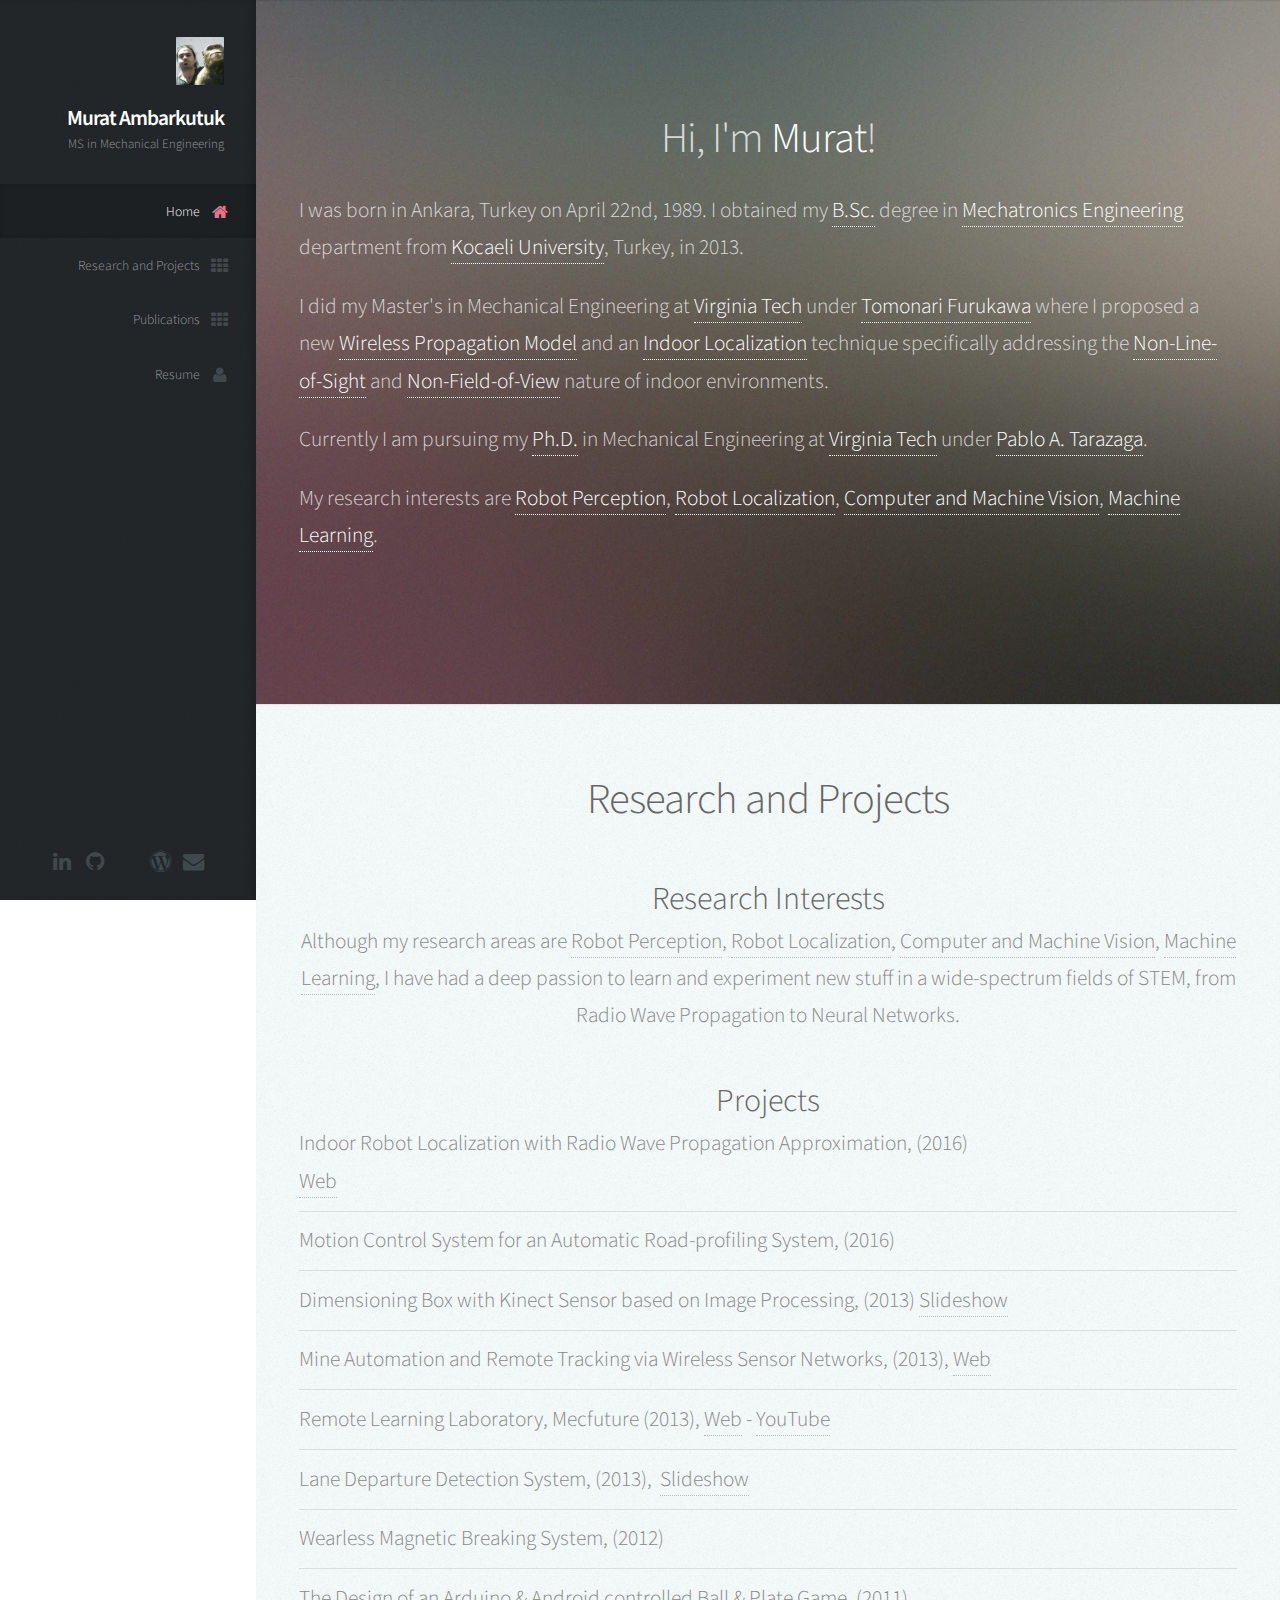
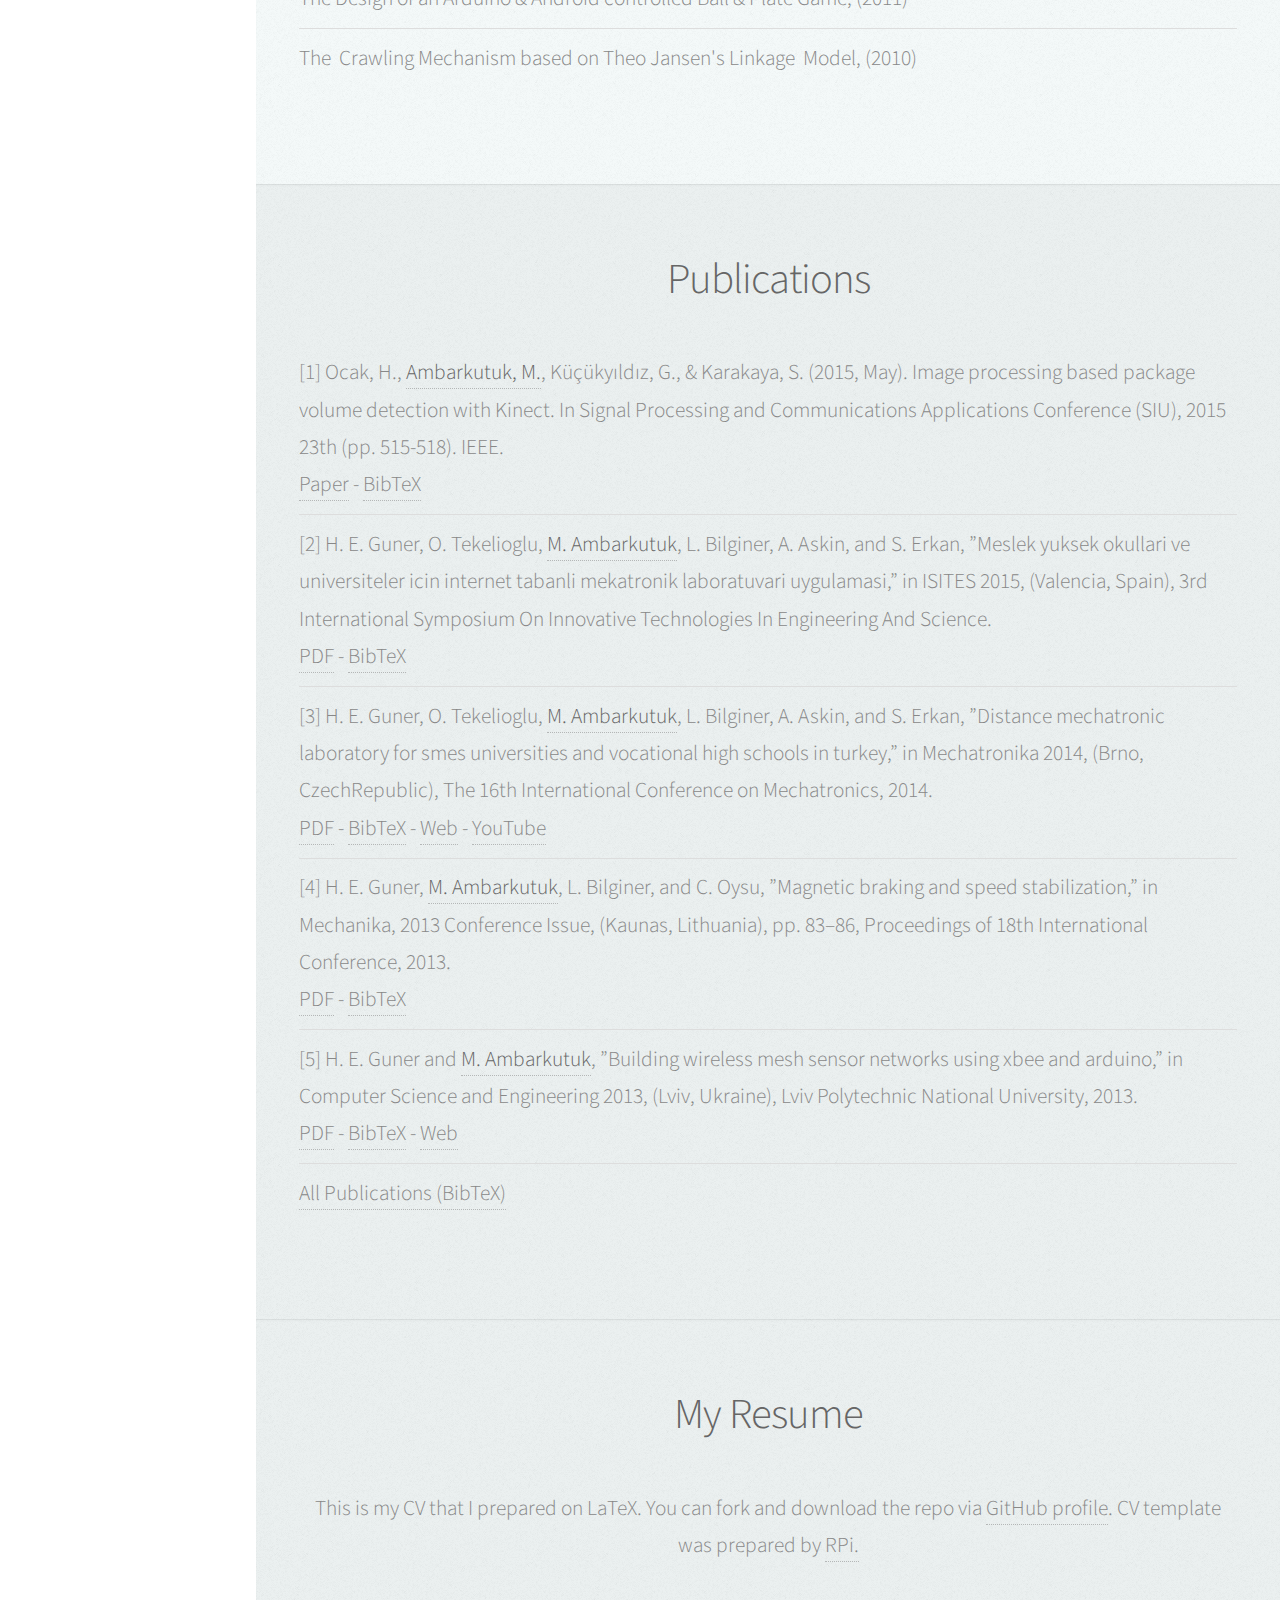
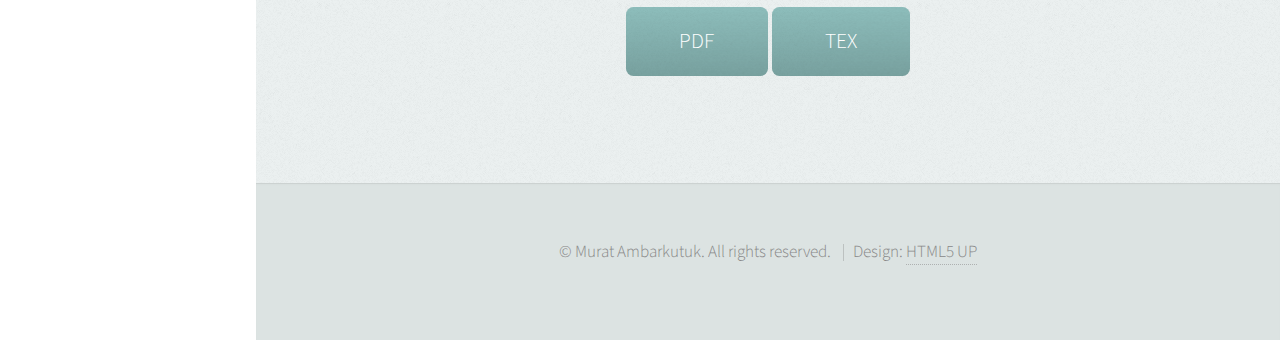
==== commit 534bb7ff: "Add more content" ====
--- a/index.html
+++ b/index.html
@@ -30,7 +30,7 @@
 				<!-- Change Avatar (Circular) -->
 				<span class="image avatar48"><img src="images/avatar.jpg" alt="" /></span>
 				<h1 id="title" style="letter-spacing: -1px;">Murat Ambarkutuk</h1>
-				<p>BS in Mechatronics Engineering</p>
+				<p>MS in Mechanical Engineering</p>
 			</div>
 
 			<!-- Nav -->
@@ -49,14 +49,16 @@
 
 							-->
 				<ul>
-					<li><a href="#top" id="top-link" class="skel-layers-ignoreHref"><span class="icon fa-home">Home</span></a>
+					<li><a href="#top" id="top-link" class="skel-layers-ignoreHref">
+							<span class="icon fa-home">Home</span></a>
 					</li>
-					<li><a href="#portfolio" id="portfolio-link" class="skel-layers-ignoreHref"><span class="icon fa-th">Research
+					<li><a href="#portfolio" id="portfolio-link" class="skel-layers-ignoreHref">
+							<span class="icon fa-th">Research
 								and Projects</span></a></li>
-					<li><a href="#publications" id="publications-link" class="skel-layers-ignoreHref"><span
-								class="icon fa-th">Publications</span></a></li>
-					<li><a href="#about" id="about-link" class="skel-layers-ignoreHref"><span
-								class="icon fa-user">Resume</span></a></li>
+					<li><a href="#publications" id="publications-link" class="skel-layers-ignoreHref">
+							<span class="icon fa-th">Publications</span></a></li>
+					<li><a href="#about" id="about-link" class="skel-layers-ignoreHref">
+							<span class="icon fa-user">Resume</span></a></li>
 					<!--<li><a href="#contact" id="contact-link" class="skel-layers-ignoreHref"><span class="icon fa-envelope">Contact</span></a></li>-->
 				</ul>
 			</nav>
@@ -92,17 +94,26 @@
 
 				<header>
 					<h2 class="alt">Hi, I'm <strong>Murat</strong>!</h2>
-					<p align="left">I was born in Ankara, Turkey on April 22nd, 1989. I obtained my B.Sc. degree in Mechatronics
-						Engineering department from Kocaeli University, Turkey, in 2013. Having successfully completed bachelor's
-						studies, I started my MS in the same department. I was then granted with a full academic scholarship for my
-						graduate studies abroad by Ministry of National Education, Turkey.<br />
-
+					<p align="left">I was born in Ankara, Turkey on April 22nd, 1989.
+						I obtained my <a href="#">B.Sc.</a> degree in <a href="#">Mechatronics Engineering</a> department from <a
+							href="http://www.kocaeli.edu.tr/">Kocaeli University</a>, Turkey, in 2013.
+					</p>
+					<p align="left">
+						I did my Master's in Mechanical Engineering at <a href="http://www.vt.edu">Virginia Tech</a> under
+						<a href="#">Tomonari Furukawa</a> where I
+						proposed a new <a href="#">Wireless Propagation Model</a> and an <a href="#">Indoor Localization</a>
+						technique specifically addressing the <a href="#">Non-Line-of-Sight</a> and <a
+							href="#">Non-Field-of-View</a> nature of indoor environments.
+					</p>
+					<p align="left">
+						Currently I am pursuing my <a href="#">Ph.D.</a> in Mechanical Engineering at <a
+							href="http://www.vt.edu">Virginia Tech</a> under <a href="#">Pablo A. Tarazaga</a>.
+					</p>
+					<p align="left">
 						My research interests are <a href="#">Robot Perception</a>, <a href="#">Robot Localization</a>, <a
-							href="#">Computer and Machine Vision</a>, <a href="#">Machine Learning</a>. <br />
-					</p>
-				</header>
-
-
+							href="#">Computer and Machine Vision</a>, <a href="#">Machine Learning</a>.
+					</p>
+				</header>
 			</div>
 		</section>
 
--- a/assets/css/main.css
+++ b/assets/css/main.css
@@ -2535,4 +2535,4 @@
 					margin-top: 0;
 				}
 
-	}+	}
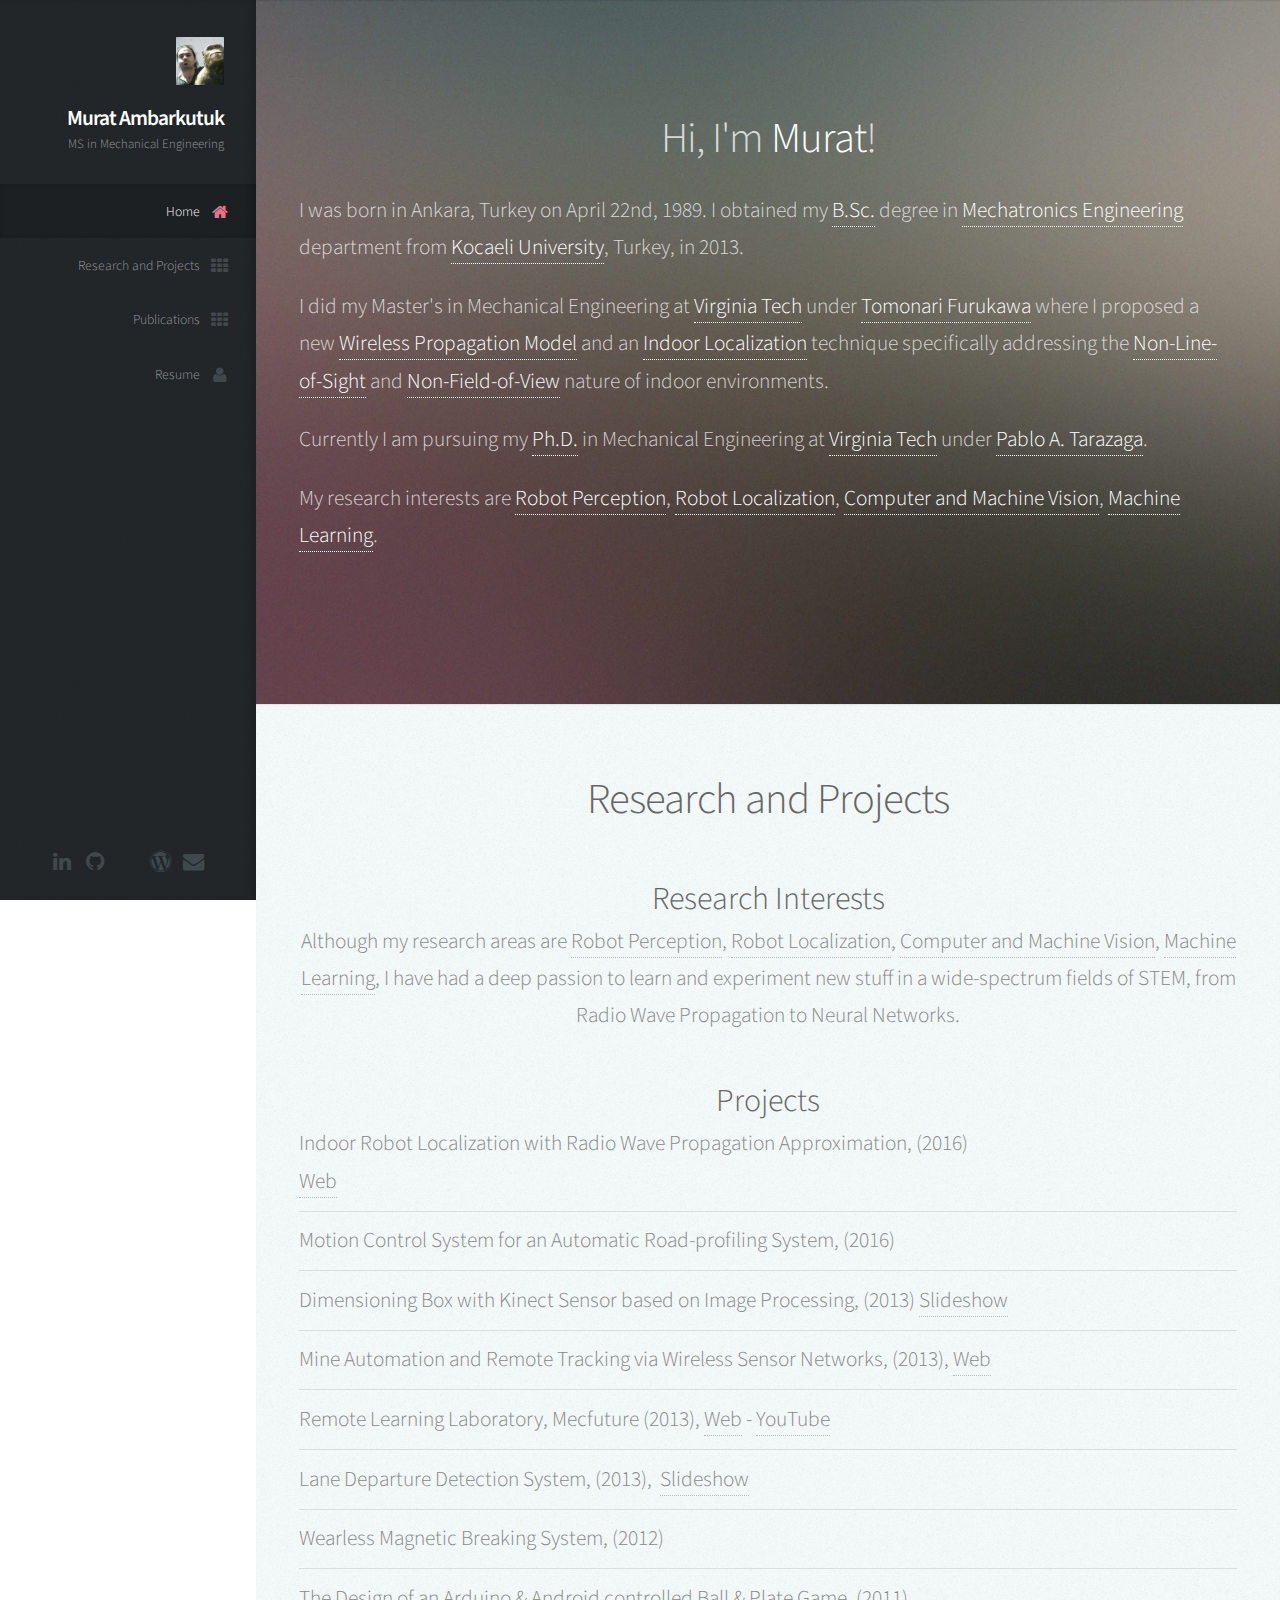
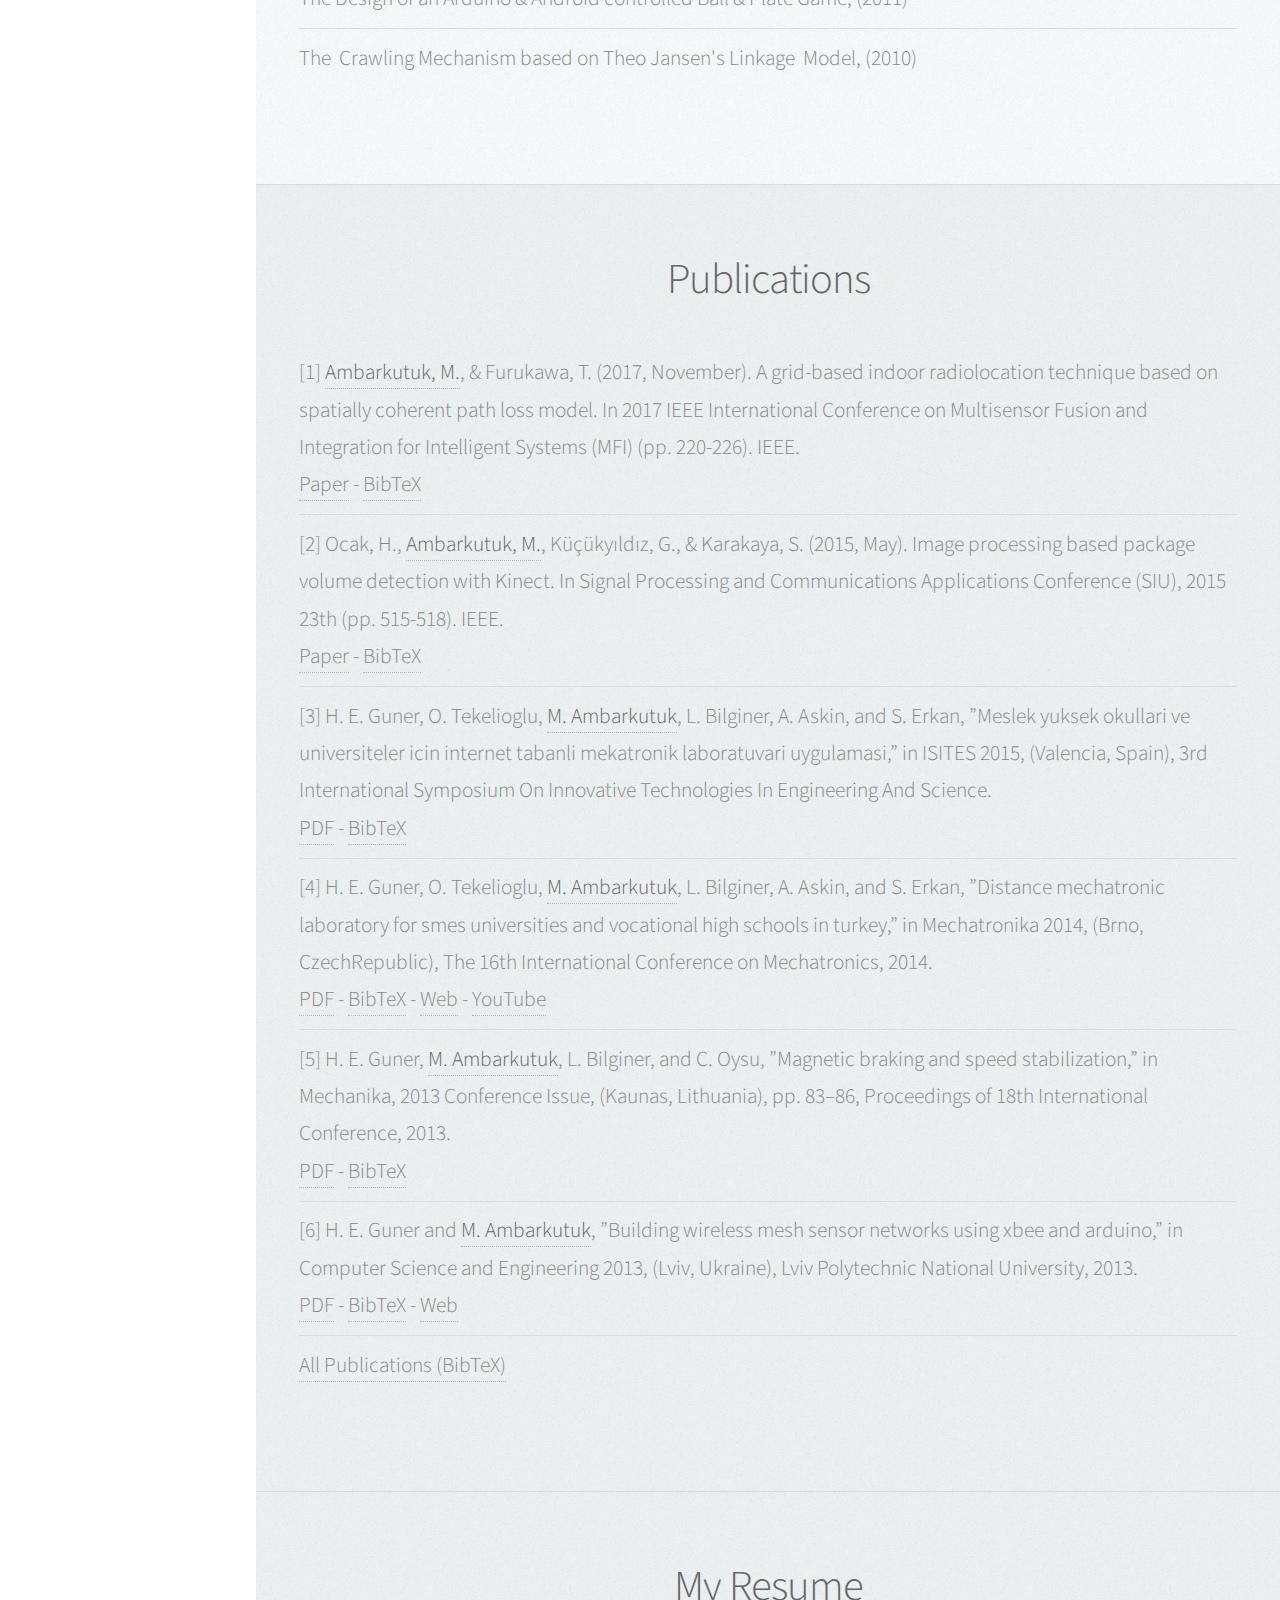
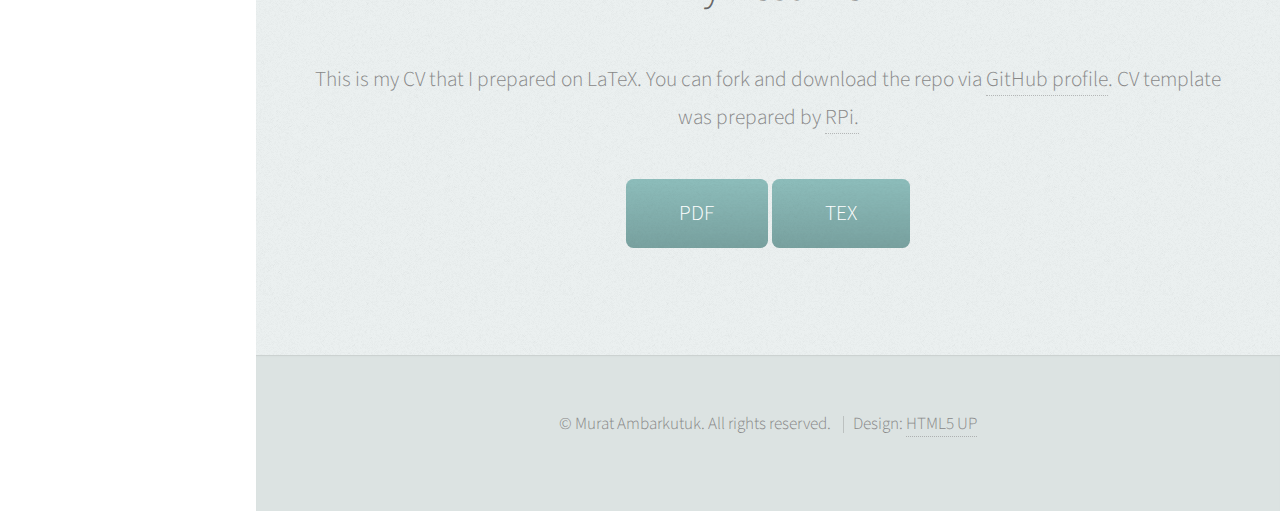
==== commit 446d98b0: "Fix publications" ====
--- a/index.html
+++ b/index.html
@@ -166,49 +166,60 @@
 					<h2>Publications</h2>
 				</header>
 				<ul align="left">
-					<li>[1] Ocak, H., <strong><a href="#">Ambarkutuk, M.</a></strong>, Küçükyıldız, G., & Karakaya, S. (2015,
+					<li>
+						[1] <strong><a href="#">Ambarkutuk, M.</a></strong>, & Furukawa, T. (2017, November). A grid-based indoor
+						radiolocation technique based on
+						spatially coherent
+						path loss model. In 2017 IEEE International Conference on Multisensor Fusion and Integration for Intelligent
+						Systems
+						(MFI) (pp. 220-226). IEEE.
+					</li>
+					<a href="https://ieeexplore.ieee.org/abstract/document/8170432/" target="_blank">Paper</a> -
+					<a href="http://eroniki.github.io/publications/ambarkutuk2017grid.bib" target="_blank">BibTeX</a>
+					<hr>
+
+					<li>[2] Ocak, H., <strong><a href="#">Ambarkutuk, M.</a></strong>, Küçükyıldız, G., & Karakaya, S. (2015,
 						May). Image processing based package volume detection with Kinect. In Signal Processing and Communications
 						Applications Conference (SIU), 2015 23th (pp. 515-518). IEEE.</li>
 
 					<a href="http://ieeexplore.ieee.org/document/7129873/" target="_blank">Paper</a> -
-					<a href="https://github.com/eroniki/eroniki.github.io/raw/master/publications/ocak2015image.bib"
-						target="_blank">BibTeX</a>
-					<hr>
-
-					<li>[2] H. E. Guner, O. Tekelioglu, <strong><a href="#">M. Ambarkutuk</a></strong>, L. Bilginer, A. Askin, and
+					<a href="https://eroniki.github.io/publications/ocak2015image.bib" target="_blank">BibTeX</a>
+					<hr>
+
+					<li>[3] H. E. Guner, O. Tekelioglu, <strong><a href="#">M. Ambarkutuk</a></strong>, L. Bilginer, A. Askin, and
 						S. Erkan, ”Meslek yuksek okullari ve universiteler icin internet tabanli mekatronik laboratuvari
 						uygulamasi,” in ISITES 2015, (Valencia, Spain), 3rd International Symposium On Innovative Technologies In
 						Engineering And Science.</li>
 
-					<a href="https://github.com/eroniki/eroniki.github.io/raw/master/publications/Meslek-Yuksek-Okullari-Ve-Universiteler-Icin-Internet-Tabanli-Mekatronik-Laboratuvari-Uygulamasi.pdf"
-						target="_blank">PDF</a> -
-					<a href="https://github.com/eroniki/eroniki.github.io/raw/master/publications/Meslek-Yuksek-Okullari-Ve-Universiteler-Icin-Internet-Tabanli-Mekatronik-Laboratuvari-Uygulamasi.bib"
+					<a href="https://eroniki.github.io/publications/Meslek-Yuksek-Okullari-Ve-Universiteler-Icin-Internet-Tabanli-Mekatronik-Laboratuvari-Uygulamasi.pdf"
+						target="_blank">PDF</a> -
+					<a href="https://eroniki.github.io/publications/Meslek-Yuksek-Okullari-Ve-Universiteler-Icin-Internet-Tabanli-Mekatronik-Laboratuvari-Uygulamasi.bib"
 						target="_blank">BibTeX</a>
 					<hr>
 
-					<li>[3] H. E. Guner, O. Tekelioglu, <strong><a href="#">M. Ambarkutuk</a></strong>, L. Bilginer, A. Askin, and
+					<li>[4] H. E. Guner, O. Tekelioglu, <strong><a href="#">M. Ambarkutuk</a></strong>, L. Bilginer, A. Askin, and
 						S. Erkan, ”Distance mechatronic laboratory for smes universities and vocational high schools in turkey,” in
 						Mechatronika 2014, (Brno, CzechRepublic), The 16th International Conference on Mechatronics, 2014.</li>
 
-					<a href="https://github.com/eroniki/eroniki.github.io/raw/master/publications/Distance-Mechatronic-Laboratory-For-Smes-Universities-and-Vocational-High-Schools-in-Turkey.pdf"
-						target="_blank">PDF</a> -
-					<a href="https://github.com/eroniki/eroniki.github.io/raw/master/publications/Distance-Mechatronic-Laboratory-For-Smes-Universities-and-Vocational-High-Schools-in-Turkey.bib"
+					<a href="https://eroniki.github.io/publications/Distance-Mechatronic-Laboratory-For-Smes-Universities-and-Vocational-High-Schools-in-Turkey.pdf"
+						target="_blank">PDF</a> -
+					<a href="https://eroniki.github.io/publications/Distance-Mechatronic-Laboratory-For-Smes-Universities-and-Vocational-High-Schools-in-Turkey.bib"
 						target="_blank">BibTeX</a> -
 					<a href="http://www.mecfuture.com" target="_blank">Web</a> -
 					<a href="https://www.youtube.com/watch?v=npgaTLuG6xI" target="_blank">YouTube</a>
 					<hr>
 
-					<li>[4] H. E. Guner, <strong><a href="#">M. Ambarkutuk</a></strong>, L. Bilginer, and C. Oysu, ”Magnetic
+					<li>[5] H. E. Guner, <strong><a href="#">M. Ambarkutuk</a></strong>, L. Bilginer, and C. Oysu, ”Magnetic
 						braking and speed stabilization,” in Mechanika, 2013 Conference Issue, (Kaunas, Lithuania), pp. 83–86,
 						Proceedings of 18th International Conference, 2013.</li>
 
-					<a href="https://github.com/eroniki/eroniki.github.io/raw/master/publications/Magnetic-Braking-and-Speed-Stabilization.pdf"
-						target="_blank">PDF</a> -
-					<a href="https://github.com/eroniki/eroniki.github.io/raw/master/publications/Magnetic-Braking-and-Speed-Stabilization.bib"
+					<a href="https://eroniki.github.io/publications/Magnetic-Braking-and-Speed-Stabilization.pdf"
+						target="_blank">PDF</a> -
+					<a href="https://eroniki.github.io/publications/Magnetic-Braking-and-Speed-Stabilization.bib"
 						target="_blank">BibTeX</a>
 					<hr>
 
-					<li>[5] H. E. Guner and <strong><a href="#">M. Ambarkutuk</a></strong>, ”Building wireless mesh sensor
+					<li>[6] H. E. Guner and <strong><a href="#">M. Ambarkutuk</a></strong>, ”Building wireless mesh sensor
 						networks using xbee and arduino,” in Computer Science and Engineering 2013, (Lviv, Ukraine), Lviv
 						Polytechnic National University, 2013.</li>
 
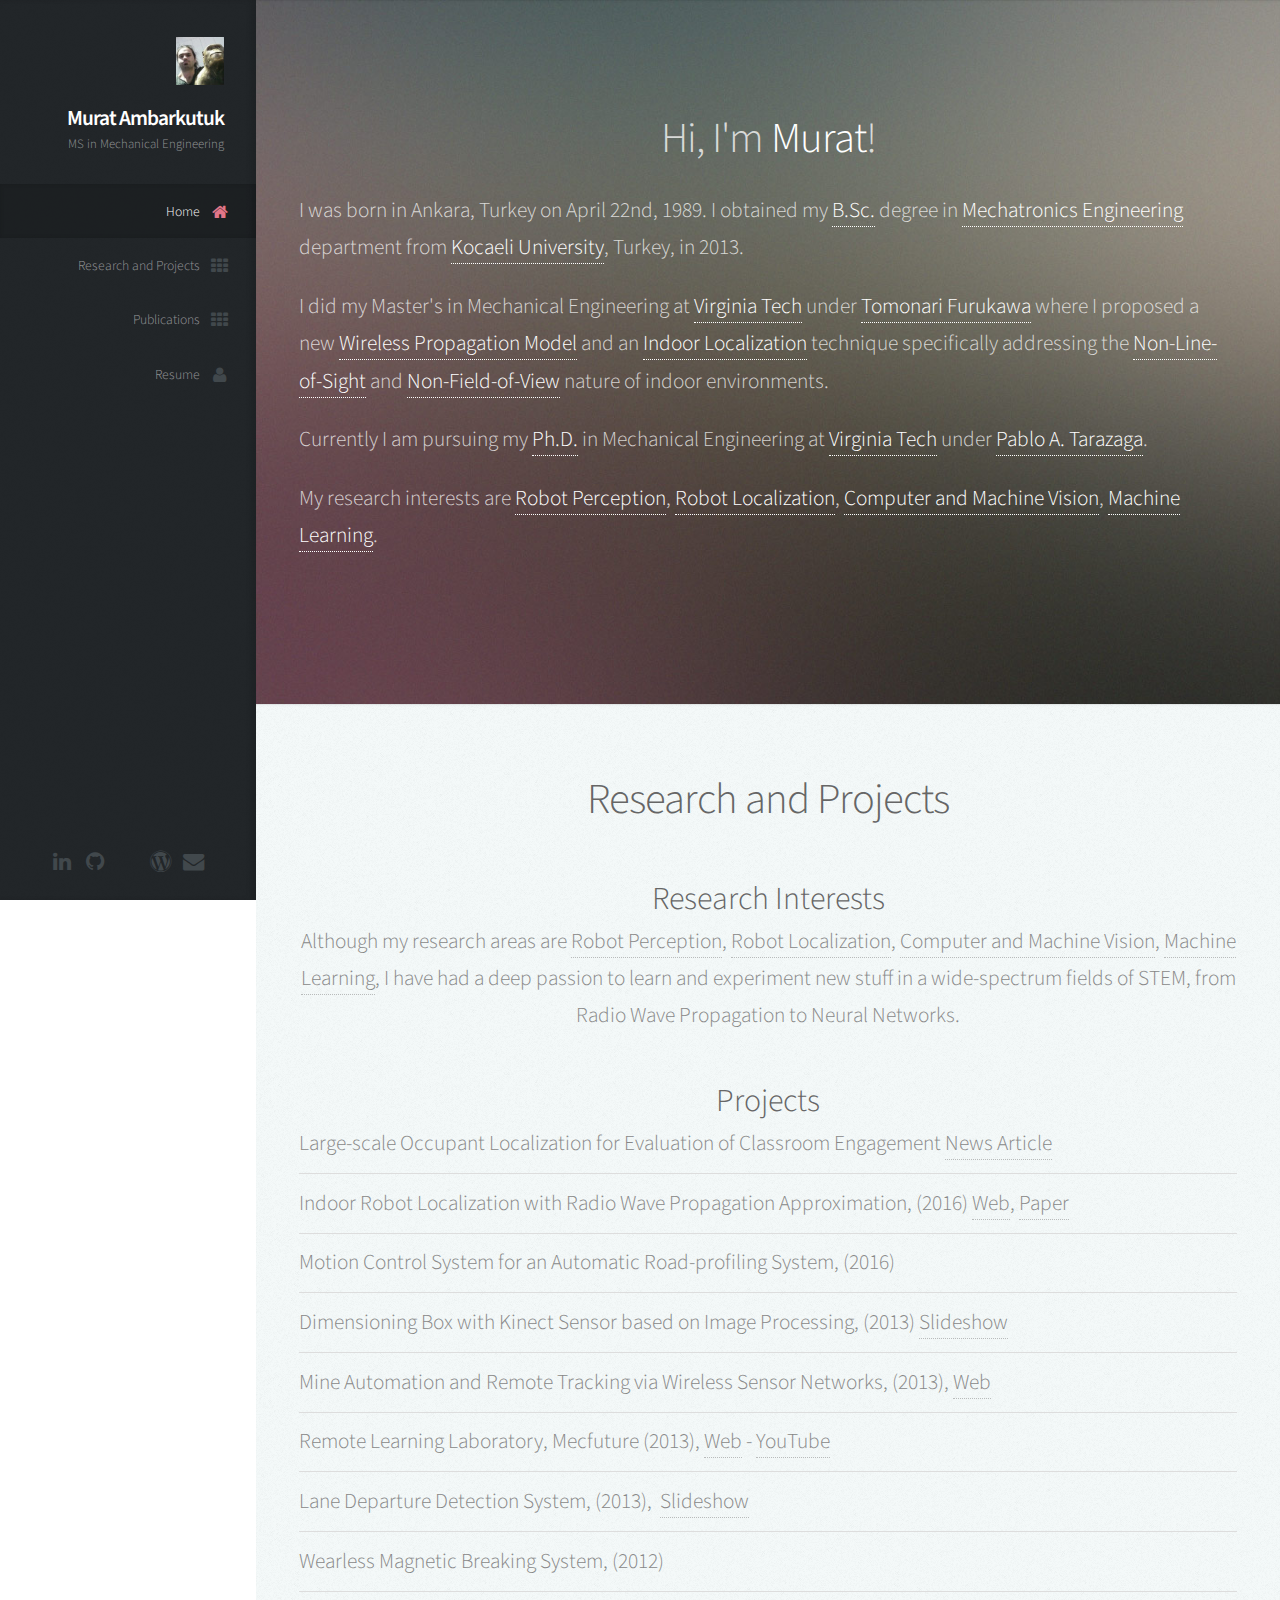
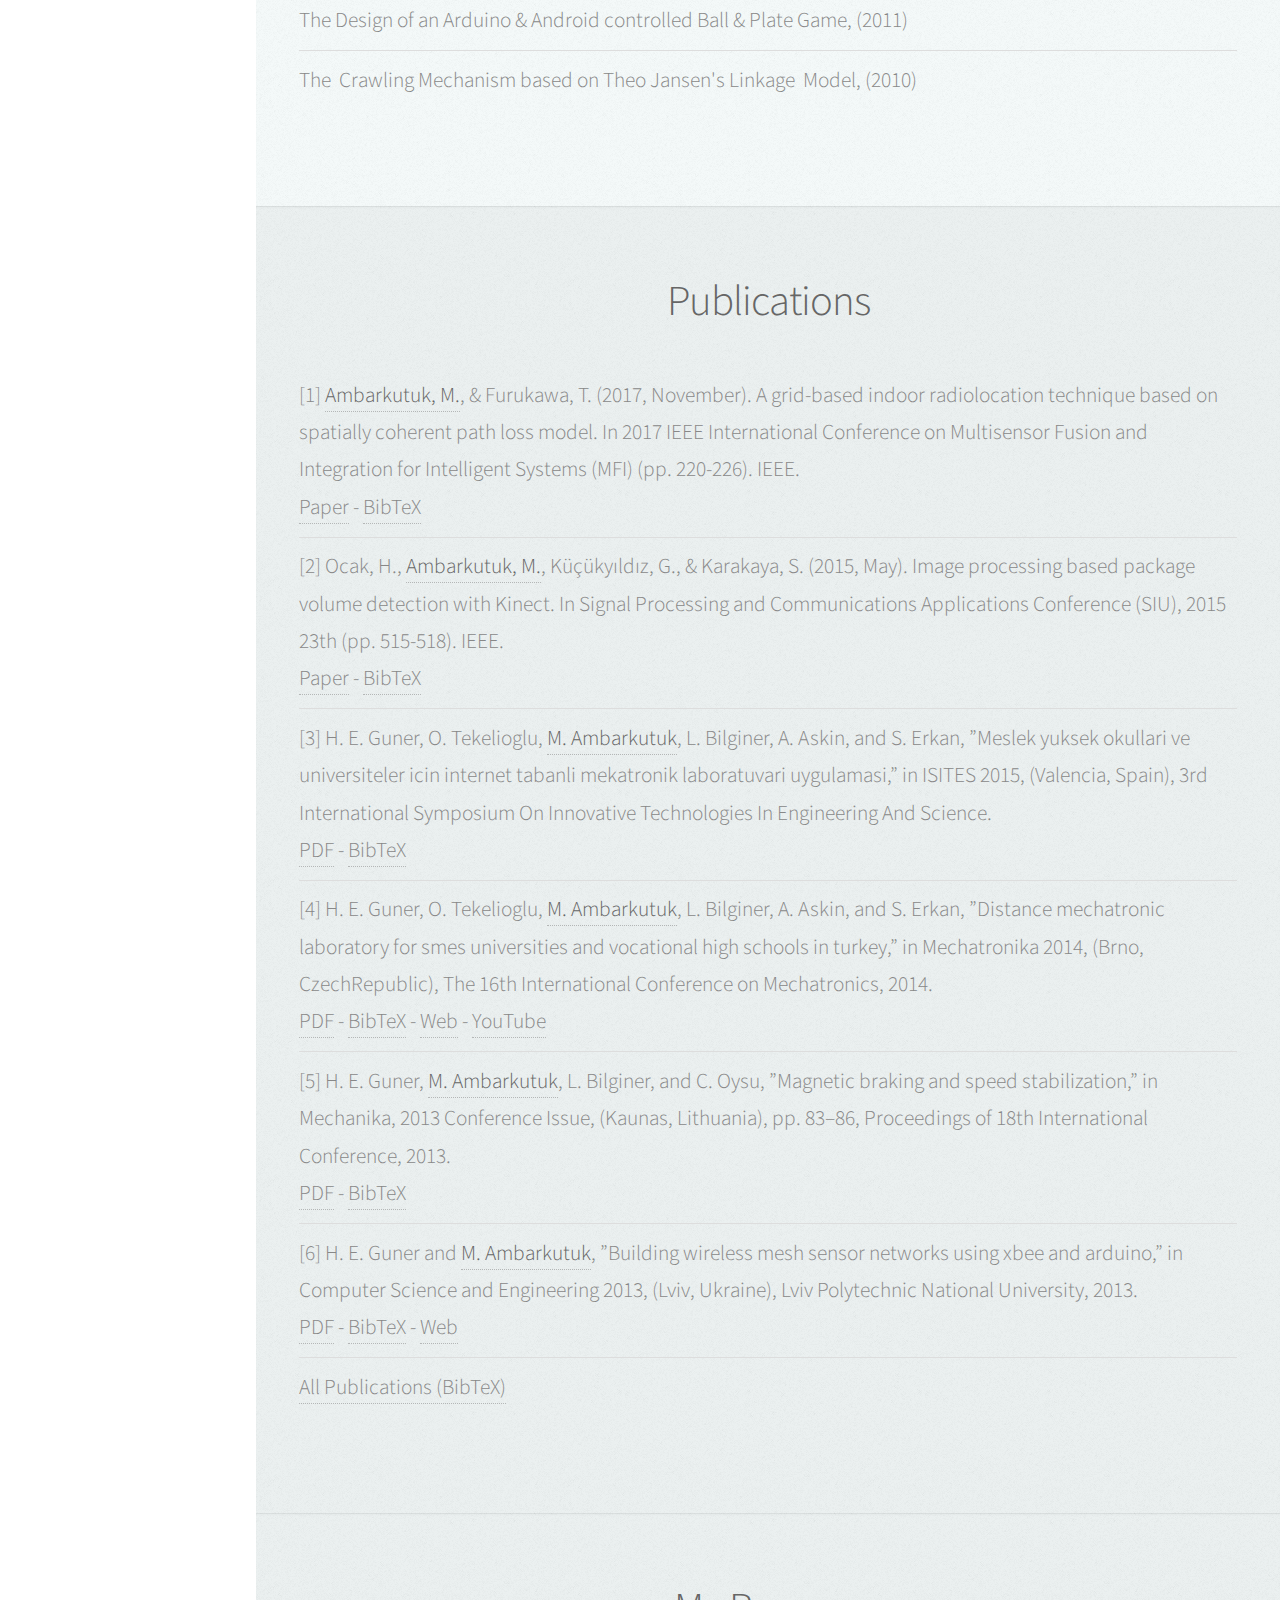
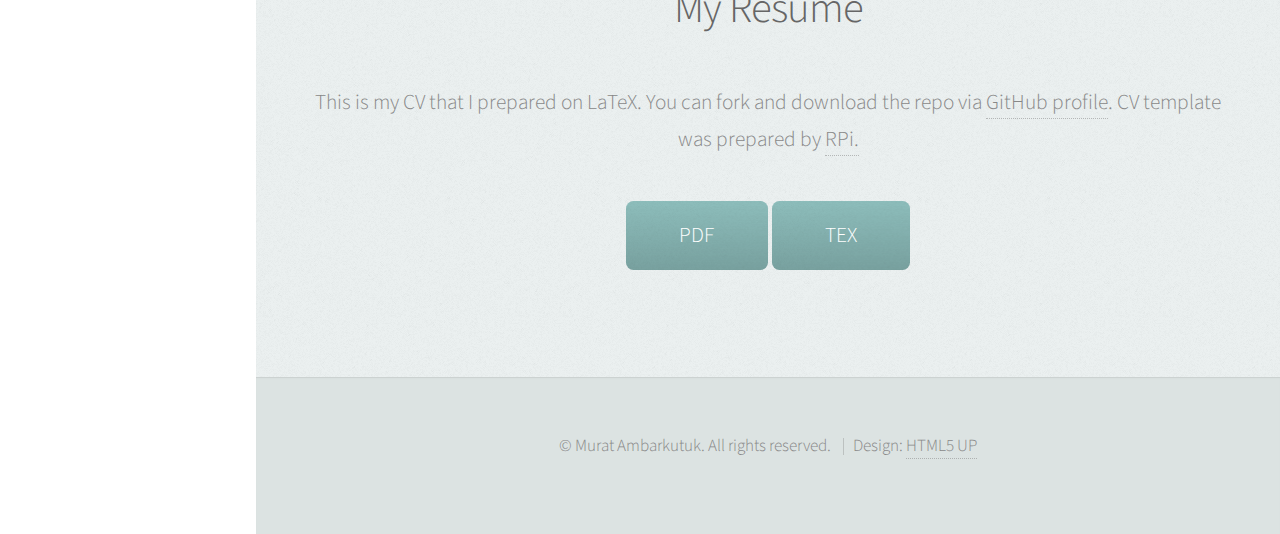
==== commit 46b6146f: "Add new projects" ====
--- a/index.html
+++ b/index.html
@@ -131,8 +131,13 @@
 					Networks.</p>
 				<h3>Projects</h3>
 				<ul align="left">
-					<li>Indoor Robot Localization with Radio Wave Propagation Approximation, (2016)</li> <a
-						href="http://murat.ambarkutuk.com/rf-localization/" target="_blank">Web</a>
+					<li>Large-scale Occupant Localization for Evaluation of Classroom Engagement <a
+							href="https://vtnews.vt.edu/articles/2018/05/icat-steelcaseaward.html" target="_blank">News Article</a>
+					</li>
+					<hr>
+					<li>Indoor Robot Localization with Radio Wave Propagation Approximation, (2016) <a
+							href="http://murat.ambarkutuk.com/rf-localization/" target="_blank">Web</a>, <a
+							href="https://ieeexplore.ieee.org/abstract/document/8170432/" target="_blank">Paper</a></li>
 					<hr>
 					<li>Motion Control System for an Automatic Road-profiling System, (2016)</li>
 					<hr>
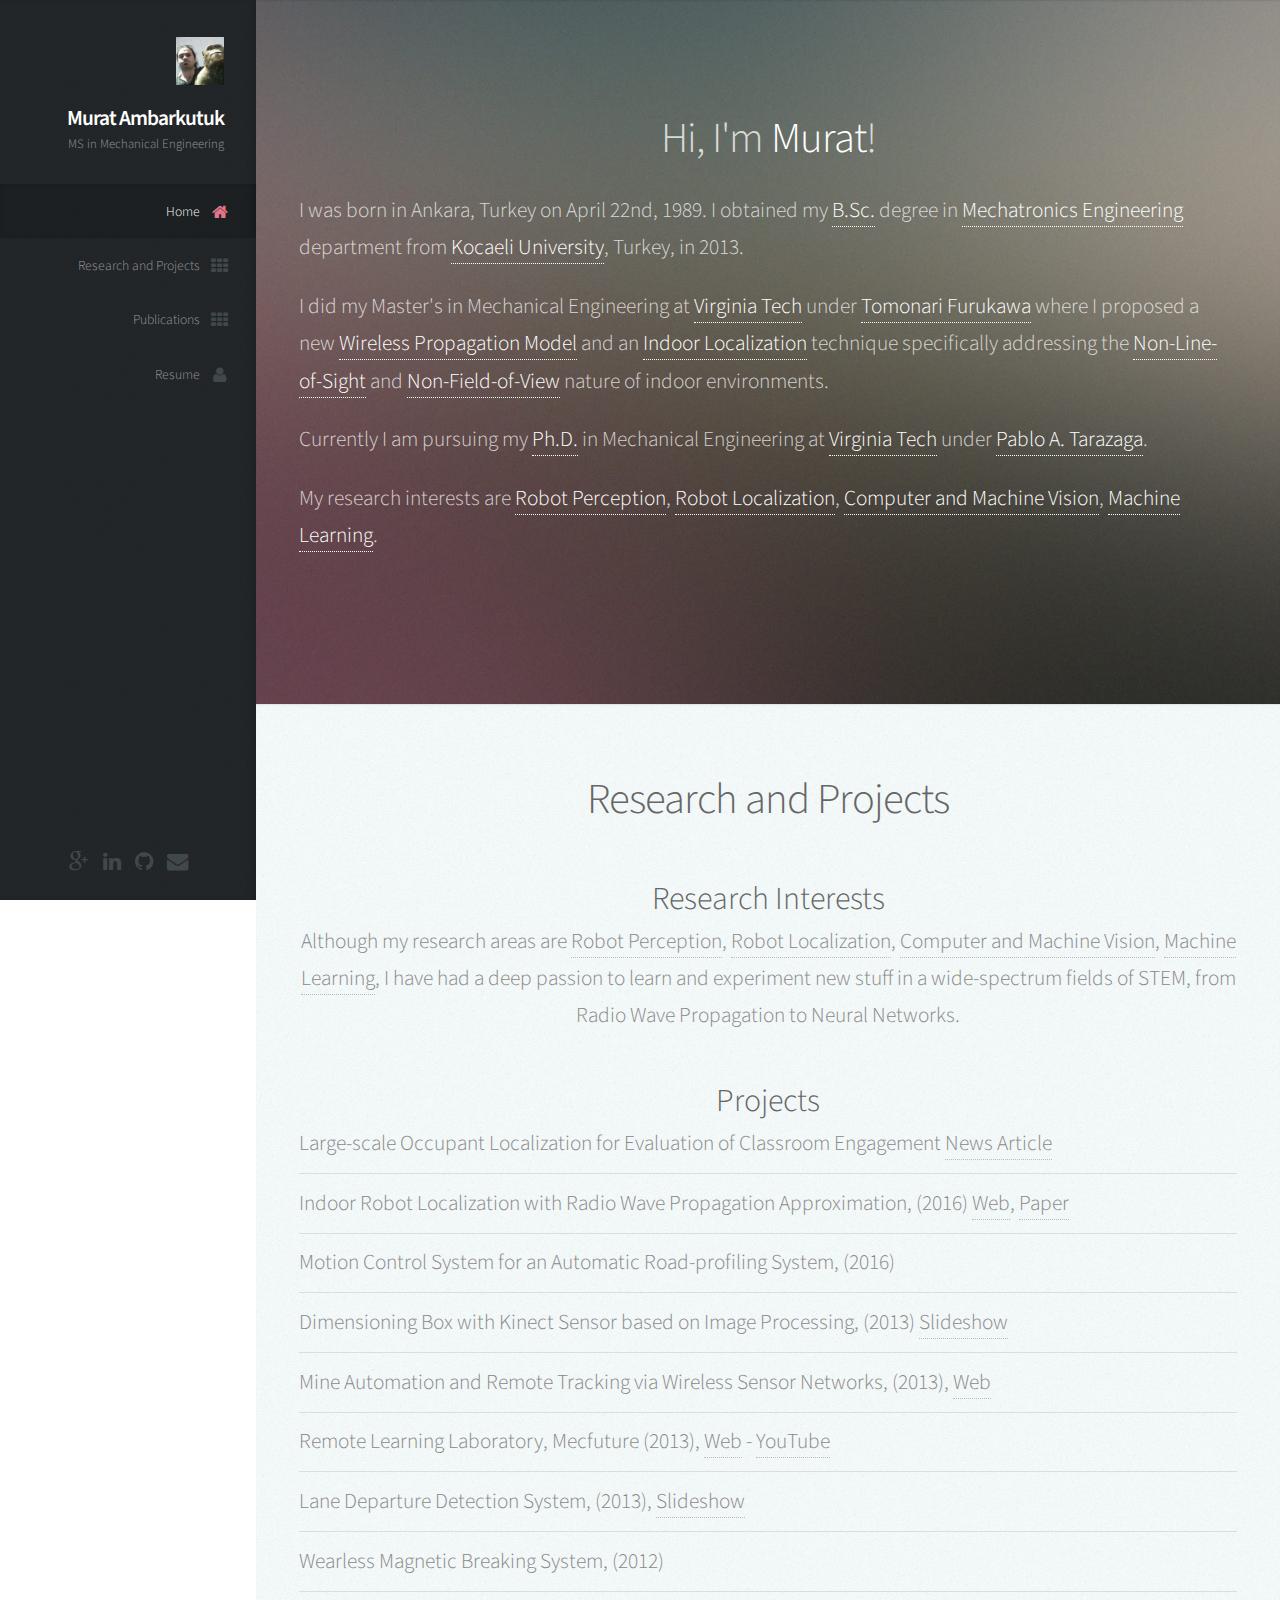
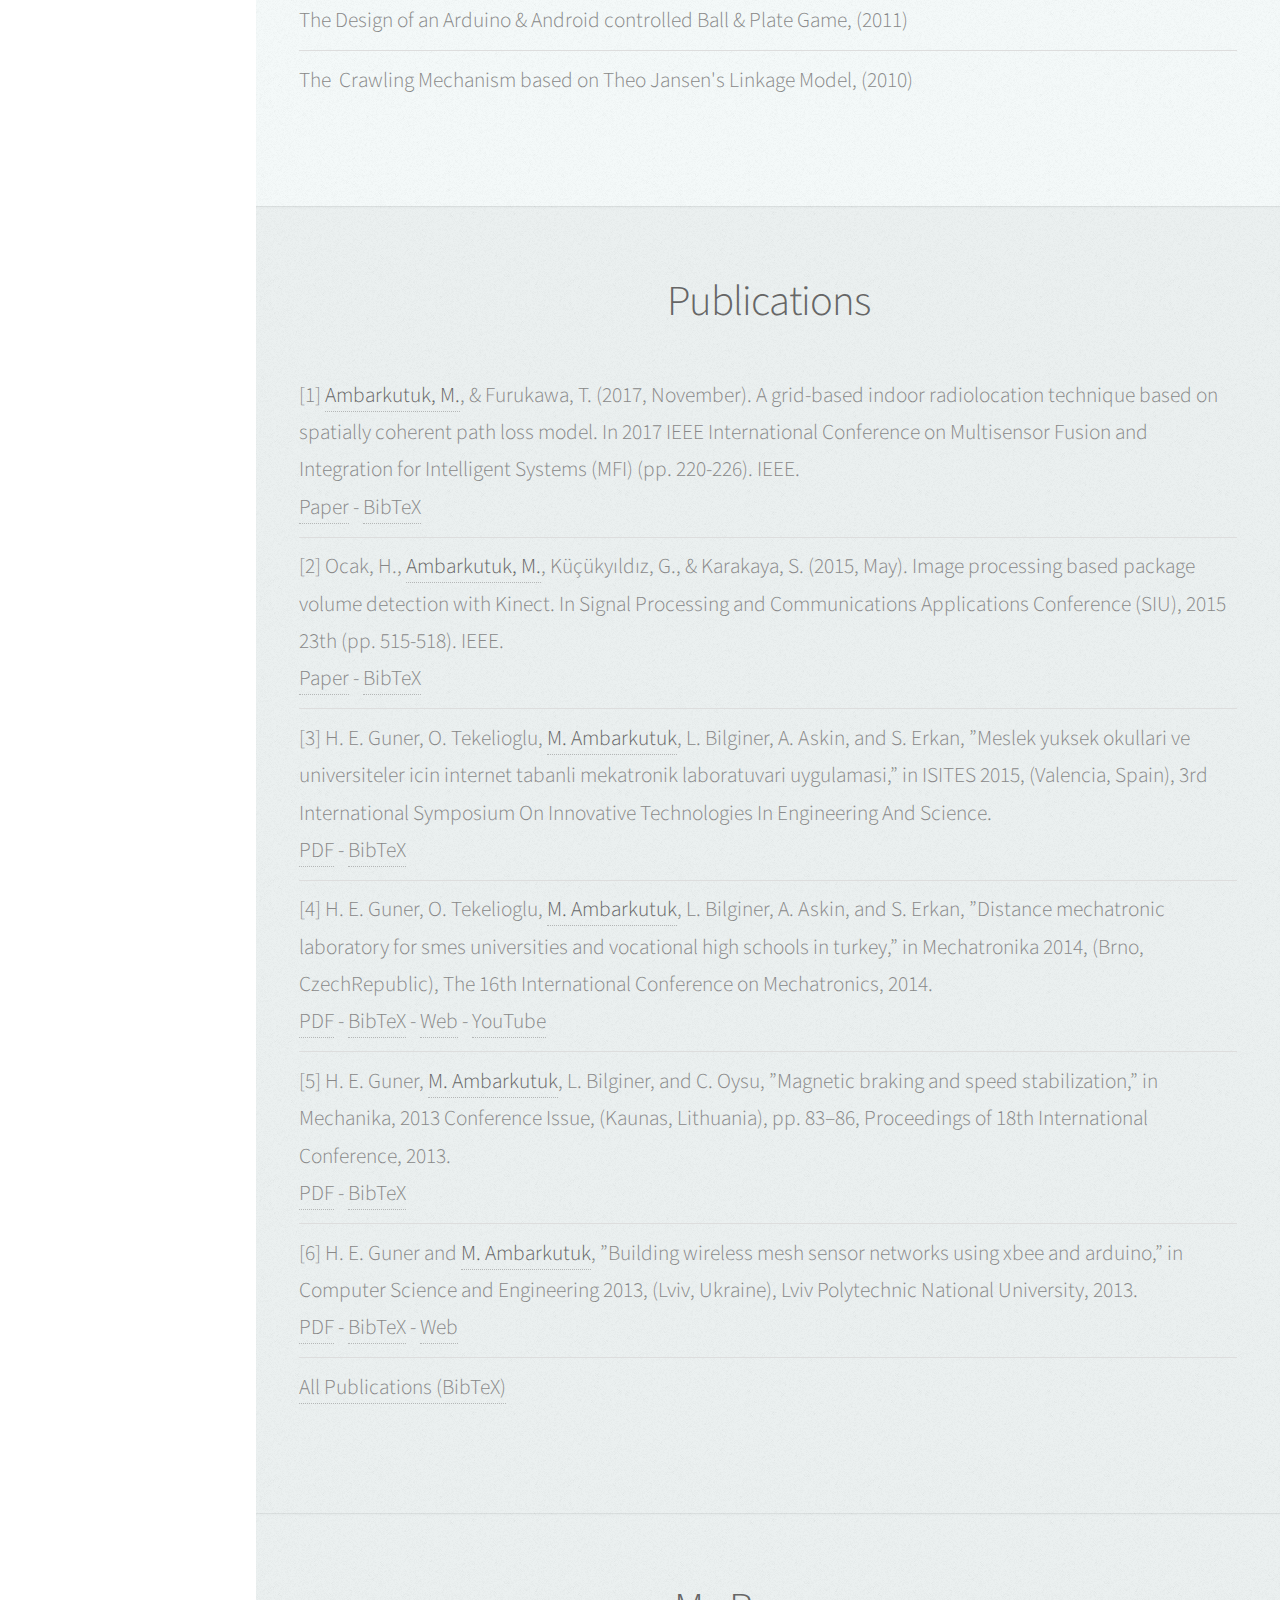
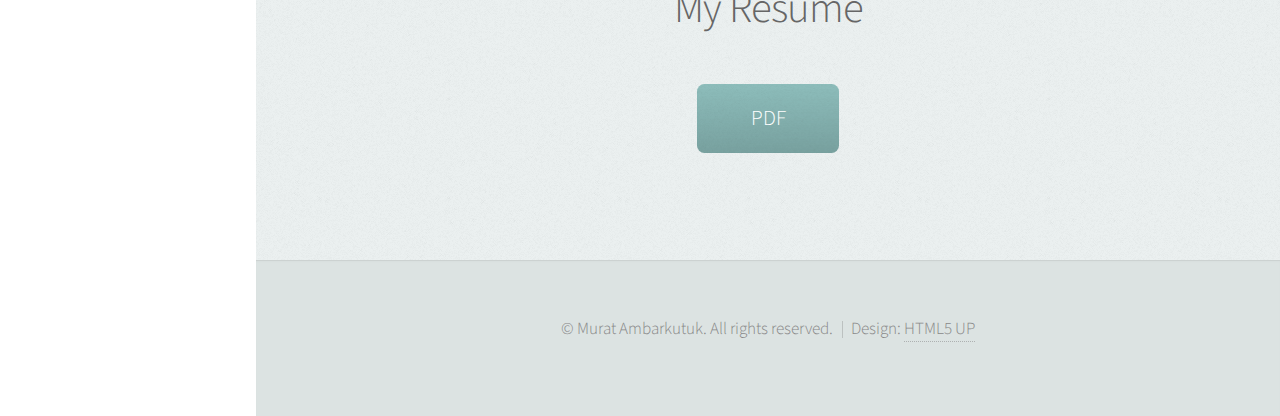
==== commit 75f9e984: "Update website with the resume" ====
--- a/index.html
+++ b/index.html
@@ -5,285 +5,247 @@
 	Free for personal and commercial use under the CCA 3.0 license (html5up.net/license)
 -->
 <html>
-
-<head>
-	<title>Murat Ambarkutuk</title>
-	<meta charset="utf-8" />
-	<meta name="viewport" content="width=device-width, initial-scale=1" />
-	<!--[if lte IE 8]><script src="assets/js/ie/html5shiv.js"></script><![endif]-->
-	<link rel="stylesheet" href="assets/css/main.css" />
-	<link rel="stylesheet" href="https://use.fontawesome.com/releases/v5.8.1/css/all.css"
-		integrity="sha384-50oBUHEmvpQ+1lW4y57PTFmhCaXp0ML5d60M1M7uH2+nqUivzIebhndOJK28anvf" crossorigin="anonymous">
-	<!--[if lte IE 8]><link rel="stylesheet" href="assets/css/ie8.css" /><![endif]-->
-	<!--[if lte IE 9]><link rel="stylesheet" href="assets/css/ie9.css" /><![endif]-->
-</head>
-
-<body>
-
-	<!-- Header -->
-	<div id="header">
-
-		<div class="top">
-
-			<!-- Logo -->
-			<div id="logo">
-				<!-- Change Avatar (Circular) -->
-				<span class="image avatar48"><img src="images/avatar.jpg" alt="" /></span>
-				<h1 id="title" style="letter-spacing: -1px;">Murat Ambarkutuk</h1>
-				<p>MS in Mechanical Engineering</p>
+	<head>
+		<title>Murat Ambarkutuk</title>
+		<meta charset="utf-8" />
+		<meta name="viewport" content="width=device-width, initial-scale=1" />
+		<!--[if lte IE 8]><script src="assets/js/ie/html5shiv.js"></script><![endif]-->
+		<link rel="stylesheet" href="assets/css/main.css" />
+		<!--[if lte IE 8]><link rel="stylesheet" href="assets/css/ie8.css" /><![endif]-->
+		<!--[if lte IE 9]><link rel="stylesheet" href="assets/css/ie9.css" /><![endif]-->
+		<link rel="stylesheet" href="https://use.fontawesome.com/releases/v5.8.1/css/all.css"
+			integrity="sha384-50oBUHEmvpQ+1lW4y57PTFmhCaXp0ML5d60M1M7uH2+nqUivzIebhndOJK28anvf" crossorigin="anonymous">
+	</head>
+	<body>
+		<!-- Header -->
+		<div id="header">
+			<div class="top">
+				<!-- Logo -->
+					<div id="logo">
+						<!-- Change Avatar (Circular) -->
+						<span class="image avatar48"><img src="images/avatar.jpg" alt="" /></span>
+						<h1 id="title" style="letter-spacing: -1px;">Murat Ambarkutuk</h1>
+						<p>MS in Mechanical Engineering</p>
+					</div>
+
+				<!-- Nav -->
+					<nav id="nav">
+						<ul>
+							<li><a href="#top" id="top-link" class="skel-layers-ignoreHref"><span class="icon fa-home">Home</span></a></li>
+							<li><a href="#portfolio" id="portfolio-link" class="skel-layers-ignoreHref"><span class="icon fa-th">Research and Projects</span></a></li>
+							<li><a href="#publications" id="publications-link" class="skel-layers-ignoreHref"><span class="icon fa-th">Publications</span></a></li>
+							<li><a href="#about" id="about-link" class="skel-layers-ignoreHref"><span class="icon fa-user">Resume</span></a></li>
+							<!--<li><a href="#contact" id="contact-link" class="skel-layers-ignoreHref"><span class="icon fa-envelope">Contact</span></a></li>-->
+						</ul>
+					</nav>
 			</div>
 
-			<!-- Nav -->
-			<nav id="nav">
-				<!--
-
-								Prologue's nav expects links in one of two formats:
-
-								1. Hash link (scrolls to a different section within the page)
-
-								   <li><a href="#foobar" id="foobar-link" class="icon fa-whatever-icon-you-want skel-layers-ignoreHref"><span class="label">Foobar</span></a></li>
-
-								2. Standard link (sends the user to another page/site)
-
-								   <li><a href="http://foobar.tld" id="foobar-link" class="icon fa-whatever-icon-you-want"><span class="label">Foobar</span></a></li>
-
-							-->
-				<ul>
-					<li><a href="#top" id="top-link" class="skel-layers-ignoreHref">
-							<span class="icon fa-home">Home</span></a>
-					</li>
-					<li><a href="#portfolio" id="portfolio-link" class="skel-layers-ignoreHref">
-							<span class="icon fa-th">Research
-								and Projects</span></a></li>
-					<li><a href="#publications" id="publications-link" class="skel-layers-ignoreHref">
-							<span class="icon fa-th">Publications</span></a></li>
-					<li><a href="#about" id="about-link" class="skel-layers-ignoreHref">
-							<span class="icon fa-user">Resume</span></a></li>
-					<!--<li><a href="#contact" id="contact-link" class="skel-layers-ignoreHref"><span class="icon fa-envelope">Contact</span></a></li>-->
-				</ul>
-			</nav>
+			<div class="bottom">
+
+				<!-- Social Icons -->
+					<ul class="icons">
+						<li><a href="https://plus.google.com/+MuratAmbarkutuk/" class="icon fa-google-plus" target="_blank"><span class="label">G+</span></a></li>
+						<li><a href="https://tr.linkedin.com/in/muratambarkutuk" class="icon fa-linkedin" target="_blank"><span class="label">Linkedin</span></a></li>
+						<li><a href="https://github.com/eroniki" target="_blank" class="icon fa-github"><span class="label">Github</span></a></li>
+						<li><a href="mailto:murat@ambarkutuk.com" class="icon fa-envelope" target="_blank"><span class="label">Email</span></a></li>
+					</ul>
+			</div>
 
 		</div>
 
-		<div class="bottom">
-
-			<!-- Social Icons -->
-			<ul class="icons">
-				<li><a href="https://tr.linkedin.com/in/muratambarkutuk" class="icon fa-linkedin" target="_blank">
-						<span class="label">Linkedin</span></a></li>
-				<li><a href="https://github.com/eroniki" target="_blank" class="icon fa-github">
-						<span class="label">Github</span></a></li>
-				<li><a href="https://code.vt.edu/murata" class="fab fa-gitlab" target="_blank"></a>
-				</li>
-				<li><a href="http://www.ambarkutuk.com/blog/" target="_blank" class="icon fa-wordpress">
-						<span class="label">Memento Moi</span></a></li>
-				<li><a href="mailto:murat@ambarkutuk.com" class="icon fa-envelope" target="_blank">
-						<span class="label">Email</span></a></li>
+		<!-- Main -->
+		<div id="main">
+			<!-- Intro -->
+			<section id="top" class="one dark cover">
+				<div class="container">
+				
+					<header>
+						<h2 class="alt">Hi, I'm <strong>Murat</strong>!</h2>
+						<p style="text-align:left">I was born in Ankara, Turkey on April 22nd, 1989.
+							I obtained my <a href="#">B.Sc.</a> degree in <a href="#">Mechatronics Engineering</a> department from <a
+								href="http://www.kocaeli.edu.tr/">Kocaeli University</a>, Turkey, in 2013.
+						</p>
+						<p style="text-align:left">
+							I did my Master's in Mechanical Engineering at <a href="http://www.vt.edu">Virginia Tech</a> under
+							<a href="#">Tomonari Furukawa</a> where I
+							proposed a new <a href="#">Wireless Propagation Model</a> and an <a href="#">Indoor Localization</a>
+							technique specifically addressing the <a href="#">Non-Line-of-Sight</a> and <a
+								href="#">Non-Field-of-View</a> nature of indoor environments.
+						</p>
+						<p style="text-align:left">
+							Currently I am pursuing my <a href="#">Ph.D.</a> in Mechanical Engineering at <a
+								href="http://www.vt.edu">Virginia Tech</a> under <a href="#">Pablo A. Tarazaga</a>.
+						</p>
+						<p style="text-align:left">
+							My research interests are <a href="#">Robot Perception</a>, <a href="#">Robot Localization</a>, <a
+								href="#">Computer and Machine Vision</a>, <a href="#">Machine Learning</a>.
+						</p>
+					</header>
+				</div>
+			</section>
+			<!-- Portfolio -->
+			<section id="portfolio" class="two">
+				<div class="container">
+
+					<header>
+						<h2>Research and Projects</h2>
+					</header>
+					<h3>Research Interests</h3>
+					<p>Although my research areas are <a href="#">Robot Perception</a>, <a href="#">Robot Localization</a>, <a
+							href="#">Computer and Machine Vision</a>, <a href="#">Machine Learning</a>, I have had a deep passion to
+						learn and experiment new stuff in a wide-spectrum fields of STEM, from Radio Wave Propagation to Neural
+						Networks.</p>
+					<h3>Projects</h3>
+					<ul style="text-align:left">
+						<li>Large-scale Occupant Localization for Evaluation of Classroom Engagement <a
+								href="https://vtnews.vt.edu/articles/2018/05/icat-steelcaseaward.html" target="_blank">News
+								Article</a>
+						</li>
+						<hr>
+						<li>Indoor Robot Localization with Radio Wave Propagation Approximation, (2016) <a
+								href="http://murat.ambarkutuk.com/rf-localization/" target="_blank">Web</a>, <a
+								href="https://ieeexplore.ieee.org/abstract/document/8170432/" target="_blank">Paper</a></li>
+						<hr>
+						<li>Motion Control System for an Automatic Road-profiling System, (2016)</li>
+						<hr>
+						<li>Dimensioning Box with Kinect Sensor based on Image Processing, (2013) <a
+								href="http://prezi.com/t0u_oxm_7aay/?utm_campaign=share&amp;utm_medium=copy"
+								target="_blank">Slideshow</a>
+						</li>
+						<hr>
+						<li>Mine Automation and Remote Tracking via Wireless Sensor Networks, (2013), <a
+								href="http://smartsens.robomaden.com" target="_blank">Web</a></li>
+						<hr>
+						<li>Remote Learning Laboratory, Mecfuture (2013), ​<a href="http://www.mecfuture.com​ "
+								target="_blank">Web</a> - ​<a href="http://youtu.be/npgaTLuG6xI " target="_blank">YouTube</a></li>
+						<hr>
+						<li>Lane Departure Detection System, (2013), <a
+								href="http://prezi.com/-xjhsw8ykzdy/?utm_campaign=share&amp;utm_medium=copy"
+								target="_blank">Slideshow</a>
+						</li>
+						<hr>
+						<li>Wearless Magnetic Breaking System, (2012)</li>
+						<hr>
+						<li>The Design of an Arduino &amp; Android controlled Ball & Plate Game, (2011)</li>
+						<hr>
+						<li>The ​ Crawling Mechanism based on Theo Jansen's Linkage​ Model​, (2010)</li>
+					</ul>
+				</div>
+			</section>
+			
+			<section id="publications" class="three">
+				<div class="container">
+			
+					<header>
+						<h2>Publications</h2>
+					</header>
+					<ul style="text-align:left">
+						<li>
+							[1] <strong><a href="#">Ambarkutuk, M.</a></strong>, & Furukawa, T. (2017, November). A grid-based
+							indoor
+							radiolocation technique based on
+							spatially coherent
+							path loss model. In 2017 IEEE International Conference on Multisensor Fusion and Integration for
+							Intelligent
+							Systems
+							(MFI) (pp. 220-226). IEEE.
+						</li>
+						<a href="https://ieeexplore.ieee.org/abstract/document/8170432/" target="_blank">Paper</a> -
+						<a href="http://eroniki.github.io/publications/ambarkutuk2017grid.bib" target="_blank">BibTeX</a>
+						<hr>
+			
+						<li>[2] Ocak, H., <strong><a href="#">Ambarkutuk, M.</a></strong>, Küçükyıldız, G., & Karakaya, S. (2015,
+							May). Image processing based package volume detection with Kinect. In Signal Processing and
+							Communications
+							Applications Conference (SIU), 2015 23th (pp. 515-518). IEEE.</li>
+			
+						<a href="http://ieeexplore.ieee.org/document/7129873/" target="_blank">Paper</a> -
+						<a href="https://eroniki.github.io/publications/ocak2015image.bib" target="_blank">BibTeX</a>
+						<hr>
+			
+						<li>[3] H. E. Guner, O. Tekelioglu, <strong><a href="#">M. Ambarkutuk</a></strong>, L. Bilginer, A. Askin,
+							and
+							S. Erkan, ”Meslek yuksek okullari ve universiteler icin internet tabanli mekatronik laboratuvari
+							uygulamasi,” in ISITES 2015, (Valencia, Spain), 3rd International Symposium On Innovative Technologies
+							In
+							Engineering And Science.</li>
+			
+						<a href="https://eroniki.github.io/publications/Meslek-Yuksek-Okullari-Ve-Universiteler-Icin-Internet-Tabanli-Mekatronik-Laboratuvari-Uygulamasi.pdf"
+							target="_blank">PDF</a> -
+						<a href="https://eroniki.github.io/publications/Meslek-Yuksek-Okullari-Ve-Universiteler-Icin-Internet-Tabanli-Mekatronik-Laboratuvari-Uygulamasi.bib"
+							target="_blank">BibTeX</a>
+						<hr>
+			
+						<li>[4] H. E. Guner, O. Tekelioglu, <strong><a href="#">M. Ambarkutuk</a></strong>, L. Bilginer, A. Askin,
+							and
+							S. Erkan, ”Distance mechatronic laboratory for smes universities and vocational high schools in turkey,”
+							in
+							Mechatronika 2014, (Brno, CzechRepublic), The 16th International Conference on Mechatronics, 2014.</li>
+			
+						<a href="https://eroniki.github.io/publications/Distance-Mechatronic-Laboratory-For-Smes-Universities-and-Vocational-High-Schools-in-Turkey.pdf"
+							target="_blank">PDF</a> -
+						<a href="https://eroniki.github.io/publications/Distance-Mechatronic-Laboratory-For-Smes-Universities-and-Vocational-High-Schools-in-Turkey.bib"
+							target="_blank">BibTeX</a> -
+						<a href="http://www.mecfuture.com" target="_blank">Web</a> -
+						<a href="https://www.youtube.com/watch?v=npgaTLuG6xI" target="_blank">YouTube</a>
+						<hr>
+			
+						<li>[5] H. E. Guner, <strong><a href="#">M. Ambarkutuk</a></strong>, L. Bilginer, and C. Oysu, ”Magnetic
+							braking and speed stabilization,” in Mechanika, 2013 Conference Issue, (Kaunas, Lithuania), pp. 83–86,
+							Proceedings of 18th International Conference, 2013.</li>
+			
+						<a href="https://eroniki.github.io/publications/Magnetic-Braking-and-Speed-Stabilization.pdf"
+							target="_blank">PDF</a> -
+						<a href="https://eroniki.github.io/publications/Magnetic-Braking-and-Speed-Stabilization.bib"
+							target="_blank">BibTeX</a>
+						<hr>
+			
+						<li>[6] H. E. Guner and <strong><a href="#">M. Ambarkutuk</a></strong>, ”Building wireless mesh sensor
+							networks using xbee and arduino,” in Computer Science and Engineering 2013, (Lviv, Ukraine), Lviv
+							Polytechnic National University, 2013.</li>
+			
+						<a href="https://github.com/eroniki/eroniki.github.io/raw/master/publications/Building-Wireless-Mesh-Sensor-Networks-Using-Xbee-And-Arduino.pdf"
+							target="_blank">PDF</a> -
+						<a href="https://github.com/eroniki/eroniki.github.io/raw/master/publications/Building-Wireless-Mesh-Sensor-Networks-Using-Xbee-And-Arduino.bib"
+							target="_blank">BibTeX</a> -
+						<a href="http://smartsens.robomaden.com" target="_blank">Web</a>
+						<hr>
+			
+						<a href="https://github.com/eroniki/eroniki.github.io/raw/master/publications/publications.bib"
+							target="_blank">All Publications (BibTeX)</a>
+					</ul>
+				</div>
+			</section>
+
+			<!-- About Me -->
+				<section id="about" class="three">
+					<div class="container">
+
+						<header>
+							<h2>My Resume</h2>
+						</header>
+
+						<!--<a href="#" class="image featured"><img src="images/pic08.jpg" alt="" /></a> -->
+						<p><a href="https://github.com/eroniki/Curriculum-Vitae/raw/master/Ambarkutuk_Resume.pdf" target="_blank" class="button scrolly">PDF</a></p>
+					</div>
+				</section>
+			</div>
+
+		<!-- Footer -->
+		<div id="footer">
+			<!-- Copyright -->
+			<ul class="copyright">
+				<li>&copy; Murat Ambarkutuk. All rights reserved.</li><li>Design: <a href="http://html5up.net">HTML5 UP</a></li>
 			</ul>
-
 		</div>
 
-	</div>
-
-	<!-- Main -->
-	<div id="main">
-
-		<!-- Intro -->
-		<section id="top" class="one dark cover">
-			<div class="container">
-
-				<header>
-					<h2 class="alt">Hi, I'm <strong>Murat</strong>!</h2>
-					<p align="left">I was born in Ankara, Turkey on April 22nd, 1989.
-						I obtained my <a href="#">B.Sc.</a> degree in <a href="#">Mechatronics Engineering</a> department from <a
-							href="http://www.kocaeli.edu.tr/">Kocaeli University</a>, Turkey, in 2013.
-					</p>
-					<p align="left">
-						I did my Master's in Mechanical Engineering at <a href="http://www.vt.edu">Virginia Tech</a> under
-						<a href="#">Tomonari Furukawa</a> where I
-						proposed a new <a href="#">Wireless Propagation Model</a> and an <a href="#">Indoor Localization</a>
-						technique specifically addressing the <a href="#">Non-Line-of-Sight</a> and <a
-							href="#">Non-Field-of-View</a> nature of indoor environments.
-					</p>
-					<p align="left">
-						Currently I am pursuing my <a href="#">Ph.D.</a> in Mechanical Engineering at <a
-							href="http://www.vt.edu">Virginia Tech</a> under <a href="#">Pablo A. Tarazaga</a>.
-					</p>
-					<p align="left">
-						My research interests are <a href="#">Robot Perception</a>, <a href="#">Robot Localization</a>, <a
-							href="#">Computer and Machine Vision</a>, <a href="#">Machine Learning</a>.
-					</p>
-				</header>
-			</div>
-		</section>
-
-		<!-- Portfolio -->
-		<section id="portfolio" class="two">
-			<div class="container">
-
-				<header>
-					<h2>Research and Projects</h2>
-				</header>
-				<h3>Research Interests</h3>
-				<p>Although my research areas are <a href="#">Robot Perception</a>, <a href="#">Robot Localization</a>, <a
-						href="#">Computer and Machine Vision</a>, <a href="#">Machine Learning</a>, I have had a deep passion to
-					learn and experiment new stuff in a wide-spectrum fields of STEM, from Radio Wave Propagation to Neural
-					Networks.</p>
-				<h3>Projects</h3>
-				<ul align="left">
-					<li>Large-scale Occupant Localization for Evaluation of Classroom Engagement <a
-							href="https://vtnews.vt.edu/articles/2018/05/icat-steelcaseaward.html" target="_blank">News Article</a>
-					</li>
-					<hr>
-					<li>Indoor Robot Localization with Radio Wave Propagation Approximation, (2016) <a
-							href="http://murat.ambarkutuk.com/rf-localization/" target="_blank">Web</a>, <a
-							href="https://ieeexplore.ieee.org/abstract/document/8170432/" target="_blank">Paper</a></li>
-					<hr>
-					<li>Motion Control System for an Automatic Road-profiling System, (2016)</li>
-					<hr>
-					<li>Dimensioning Box with Kinect Sensor based on Image Processing, (2013) <a
-							href="http://prezi.com/t0u_oxm_7aay/?utm_campaign=share&amp;utm_medium=copy" target="_blank">Slideshow</a>
-					</li>
-					<hr>
-					<li>Mine Automation and Remote Tracking via Wireless Sensor Networks, (2013), <a
-							href="http://smartsens.robomaden.com" target="_blank">Web</a></li>
-					<hr>
-					<li>Remote Learning Laboratory, Mecfuture (2013), ​<a href="http://www.mecfuture.com​ "
-							target="_blank">Web</a> - ​<a href="http://youtu.be/npgaTLuG6xI " target="_blank">YouTube</a></li>
-					<hr>
-					<li>Lane Departure Detection System, (2013),  <a
-							href="http://prezi.com/-xjhsw8ykzdy/?utm_campaign=share&amp;utm_medium=copy" target="_blank">Slideshow</a>
-					</li>
-					<hr>
-					<li>Wearless Magnetic Breaking System, (2012)</li>
-					<hr>
-					<li>The Design of an Arduino &amp; Android controlled Ball & Plate Game, (2011)</li>
-					<hr>
-					<li>The ​ Crawling Mechanism based on Theo Jansen's Linkage​  Model​, (2010)</li>
-				</ul>
-			</div>
-		</section>
-
-		<section id="publications" class="three">
-			<div class="container">
-
-				<header>
-					<h2>Publications</h2>
-				</header>
-				<ul align="left">
-					<li>
-						[1] <strong><a href="#">Ambarkutuk, M.</a></strong>, & Furukawa, T. (2017, November). A grid-based indoor
-						radiolocation technique based on
-						spatially coherent
-						path loss model. In 2017 IEEE International Conference on Multisensor Fusion and Integration for Intelligent
-						Systems
-						(MFI) (pp. 220-226). IEEE.
-					</li>
-					<a href="https://ieeexplore.ieee.org/abstract/document/8170432/" target="_blank">Paper</a> -
-					<a href="http://eroniki.github.io/publications/ambarkutuk2017grid.bib" target="_blank">BibTeX</a>
-					<hr>
-
-					<li>[2] Ocak, H., <strong><a href="#">Ambarkutuk, M.</a></strong>, Küçükyıldız, G., & Karakaya, S. (2015,
-						May). Image processing based package volume detection with Kinect. In Signal Processing and Communications
-						Applications Conference (SIU), 2015 23th (pp. 515-518). IEEE.</li>
-
-					<a href="http://ieeexplore.ieee.org/document/7129873/" target="_blank">Paper</a> -
-					<a href="https://eroniki.github.io/publications/ocak2015image.bib" target="_blank">BibTeX</a>
-					<hr>
-
-					<li>[3] H. E. Guner, O. Tekelioglu, <strong><a href="#">M. Ambarkutuk</a></strong>, L. Bilginer, A. Askin, and
-						S. Erkan, ”Meslek yuksek okullari ve universiteler icin internet tabanli mekatronik laboratuvari
-						uygulamasi,” in ISITES 2015, (Valencia, Spain), 3rd International Symposium On Innovative Technologies In
-						Engineering And Science.</li>
-
-					<a href="https://eroniki.github.io/publications/Meslek-Yuksek-Okullari-Ve-Universiteler-Icin-Internet-Tabanli-Mekatronik-Laboratuvari-Uygulamasi.pdf"
-						target="_blank">PDF</a> -
-					<a href="https://eroniki.github.io/publications/Meslek-Yuksek-Okullari-Ve-Universiteler-Icin-Internet-Tabanli-Mekatronik-Laboratuvari-Uygulamasi.bib"
-						target="_blank">BibTeX</a>
-					<hr>
-
-					<li>[4] H. E. Guner, O. Tekelioglu, <strong><a href="#">M. Ambarkutuk</a></strong>, L. Bilginer, A. Askin, and
-						S. Erkan, ”Distance mechatronic laboratory for smes universities and vocational high schools in turkey,” in
-						Mechatronika 2014, (Brno, CzechRepublic), The 16th International Conference on Mechatronics, 2014.</li>
-
-					<a href="https://eroniki.github.io/publications/Distance-Mechatronic-Laboratory-For-Smes-Universities-and-Vocational-High-Schools-in-Turkey.pdf"
-						target="_blank">PDF</a> -
-					<a href="https://eroniki.github.io/publications/Distance-Mechatronic-Laboratory-For-Smes-Universities-and-Vocational-High-Schools-in-Turkey.bib"
-						target="_blank">BibTeX</a> -
-					<a href="http://www.mecfuture.com" target="_blank">Web</a> -
-					<a href="https://www.youtube.com/watch?v=npgaTLuG6xI" target="_blank">YouTube</a>
-					<hr>
-
-					<li>[5] H. E. Guner, <strong><a href="#">M. Ambarkutuk</a></strong>, L. Bilginer, and C. Oysu, ”Magnetic
-						braking and speed stabilization,” in Mechanika, 2013 Conference Issue, (Kaunas, Lithuania), pp. 83–86,
-						Proceedings of 18th International Conference, 2013.</li>
-
-					<a href="https://eroniki.github.io/publications/Magnetic-Braking-and-Speed-Stabilization.pdf"
-						target="_blank">PDF</a> -
-					<a href="https://eroniki.github.io/publications/Magnetic-Braking-and-Speed-Stabilization.bib"
-						target="_blank">BibTeX</a>
-					<hr>
-
-					<li>[6] H. E. Guner and <strong><a href="#">M. Ambarkutuk</a></strong>, ”Building wireless mesh sensor
-						networks using xbee and arduino,” in Computer Science and Engineering 2013, (Lviv, Ukraine), Lviv
-						Polytechnic National University, 2013.</li>
-
-					<a href="https://github.com/eroniki/eroniki.github.io/raw/master/publications/Building-Wireless-Mesh-Sensor-Networks-Using-Xbee-And-Arduino.pdf"
-						target="_blank">PDF</a> -
-					<a href="https://github.com/eroniki/eroniki.github.io/raw/master/publications/Building-Wireless-Mesh-Sensor-Networks-Using-Xbee-And-Arduino.bib"
-						target="_blank">BibTeX</a> -
-					<a href="http://smartsens.robomaden.com" target="_blank">Web</a>
-					<hr>
-
-					<a href="https://github.com/eroniki/eroniki.github.io/raw/master/publications/publications.bib"
-						target="_blank">All Publications (BibTeX)</a>
-				</ul>
-			</div>
-		</section>
-
-		<!-- About Me -->
-		<section id="about" class="three">
-			<div class="container">
-
-				<header>
-					<h2>My Resume</h2>
-				</header>
-
-				<!--<a href="#" class="image featured"><img src="images/pic08.jpg" alt="" /></a> -->
-				<p>This is my CV that I prepared on LaTeX. You can fork and download the repo via <a
-						href="https://github.com/eroniki/Curriculum-Vitae" target="_blank">GitHub profile</a>. CV template was
-					prepared by <a href="http://rpi.edu/dept/arc/training/latex/resumes/" target="_blank">RPi.</a></p>
-				<p>
-					<a href="https://github.com/eroniki/Curriculum-Vitae/raw/master/CV.pdf" target="_blank"
-						class="button scrolly">PDF</a>
-					<a href="https://github.com/eroniki/Curriculum-Vitae/raw/master/CV.tex" target="_blank"
-						class="button scrolly">TEX</a>
-					<!-- <a href="http://www.ambarkutuk.com/resume/resume.html" target="_blank" class="button scrolly">HTML</a> -->
-				</p>
-			</div>
-		</section>
-	</div>
-
-	<!-- Footer -->
-	<div id="footer">
-
-		<!-- Copyright -->
-		<ul class="copyright">
-			<li>&copy; Murat Ambarkutuk. All rights reserved.</li>
-			<li>Design: <a href="http://html5up.net">HTML5 UP</a></li>
-		</ul>
-
-	</div>
-
-	<!-- Scripts -->
-	<script src="assets/js/jquery.min.js"></script>
-	<script src="assets/js/jquery.scrolly.min.js"></script>
-	<script src="assets/js/jquery.scrollzer.min.js"></script>
-	<script src="assets/js/skel.min.js"></script>
-	<script src="assets/js/util.js"></script>
-	<!--[if lte IE 8]><script src="assets/js/ie/respond.min.js"></script><![endif]-->
-	<script src="assets/js/main.js"></script>
-
-</body>
-
+		<!-- Scripts -->
+		<script src="assets/js/jquery.min.js"></script>
+		<script src="assets/js/jquery.scrolly.min.js"></script>
+		<script src="assets/js/jquery.scrollzer.min.js"></script>
+		<script src="assets/js/skel.min.js"></script>
+		<script src="assets/js/util.js"></script>
+		<!--[if lte IE 8]><script src="assets/js/ie/respond.min.js"></script><![endif]-->
+		<script src="assets/js/main.js"></script>
+	</body>
 </html>
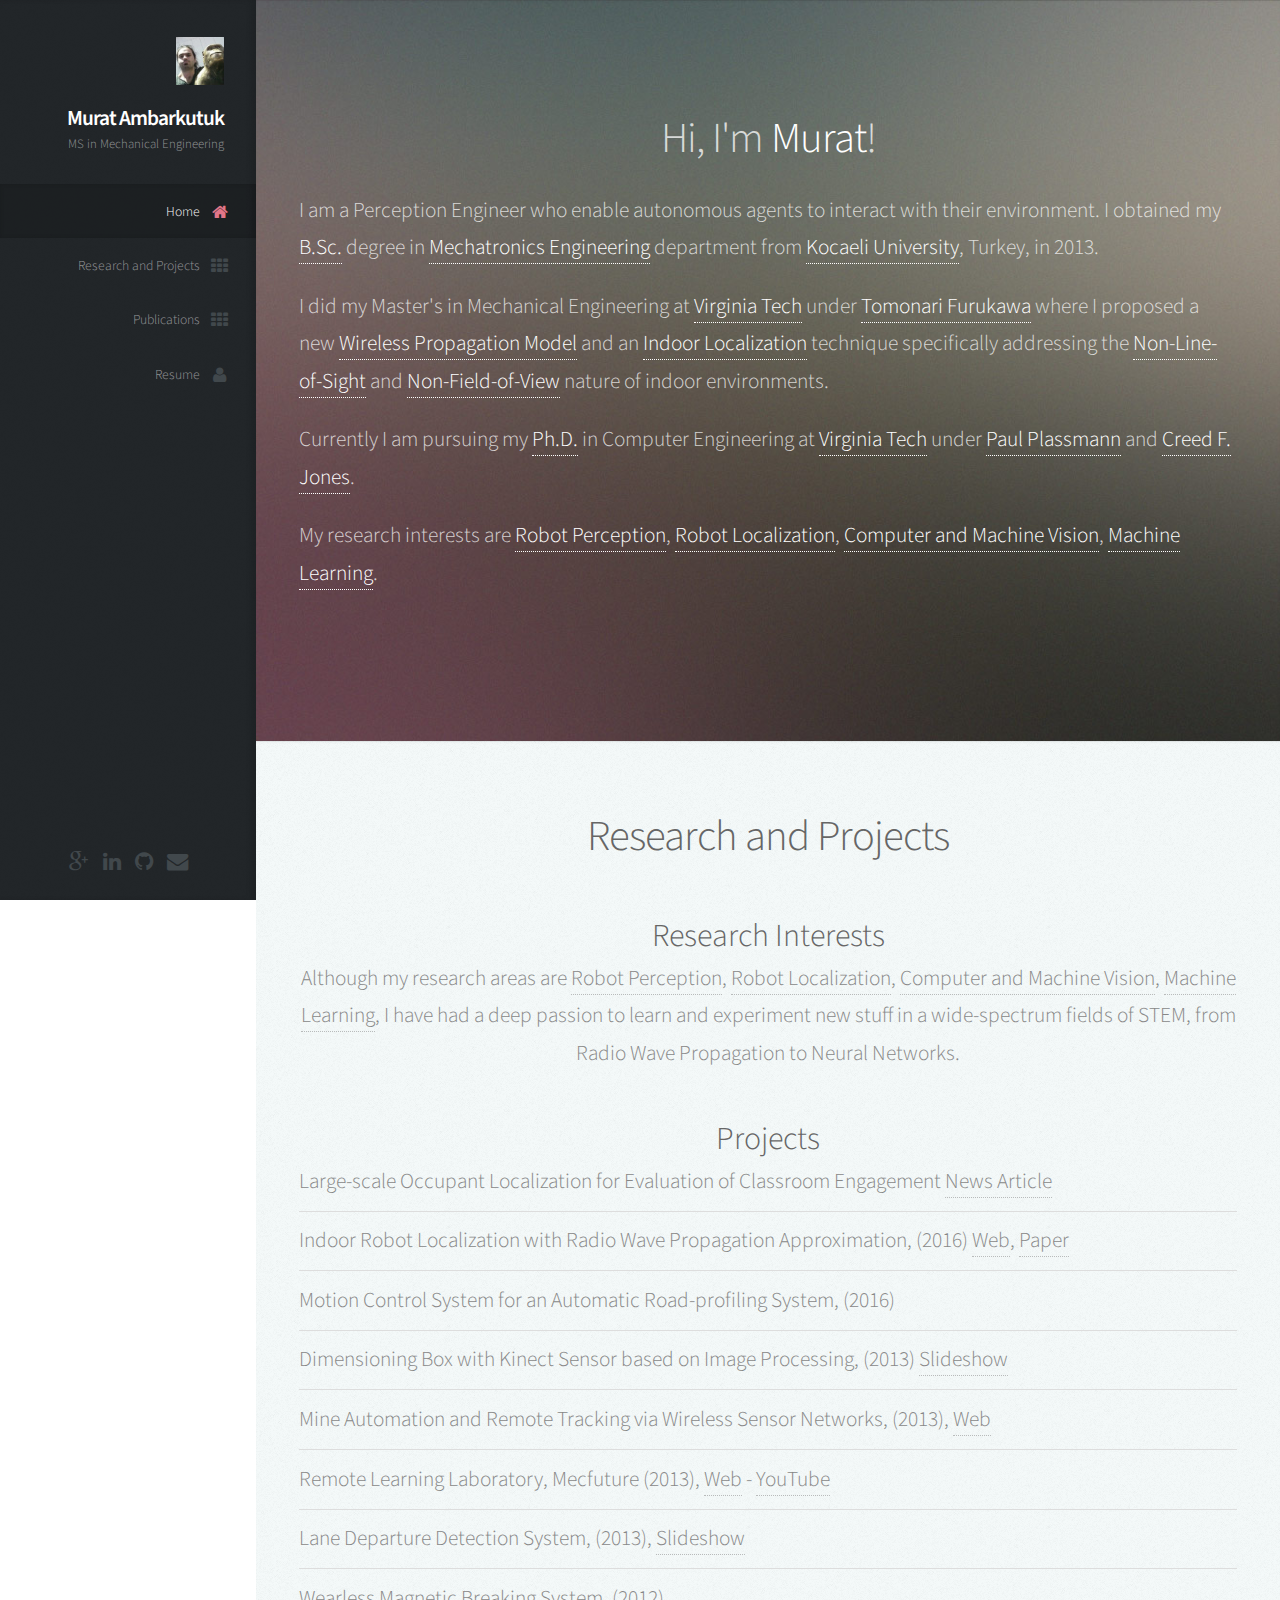
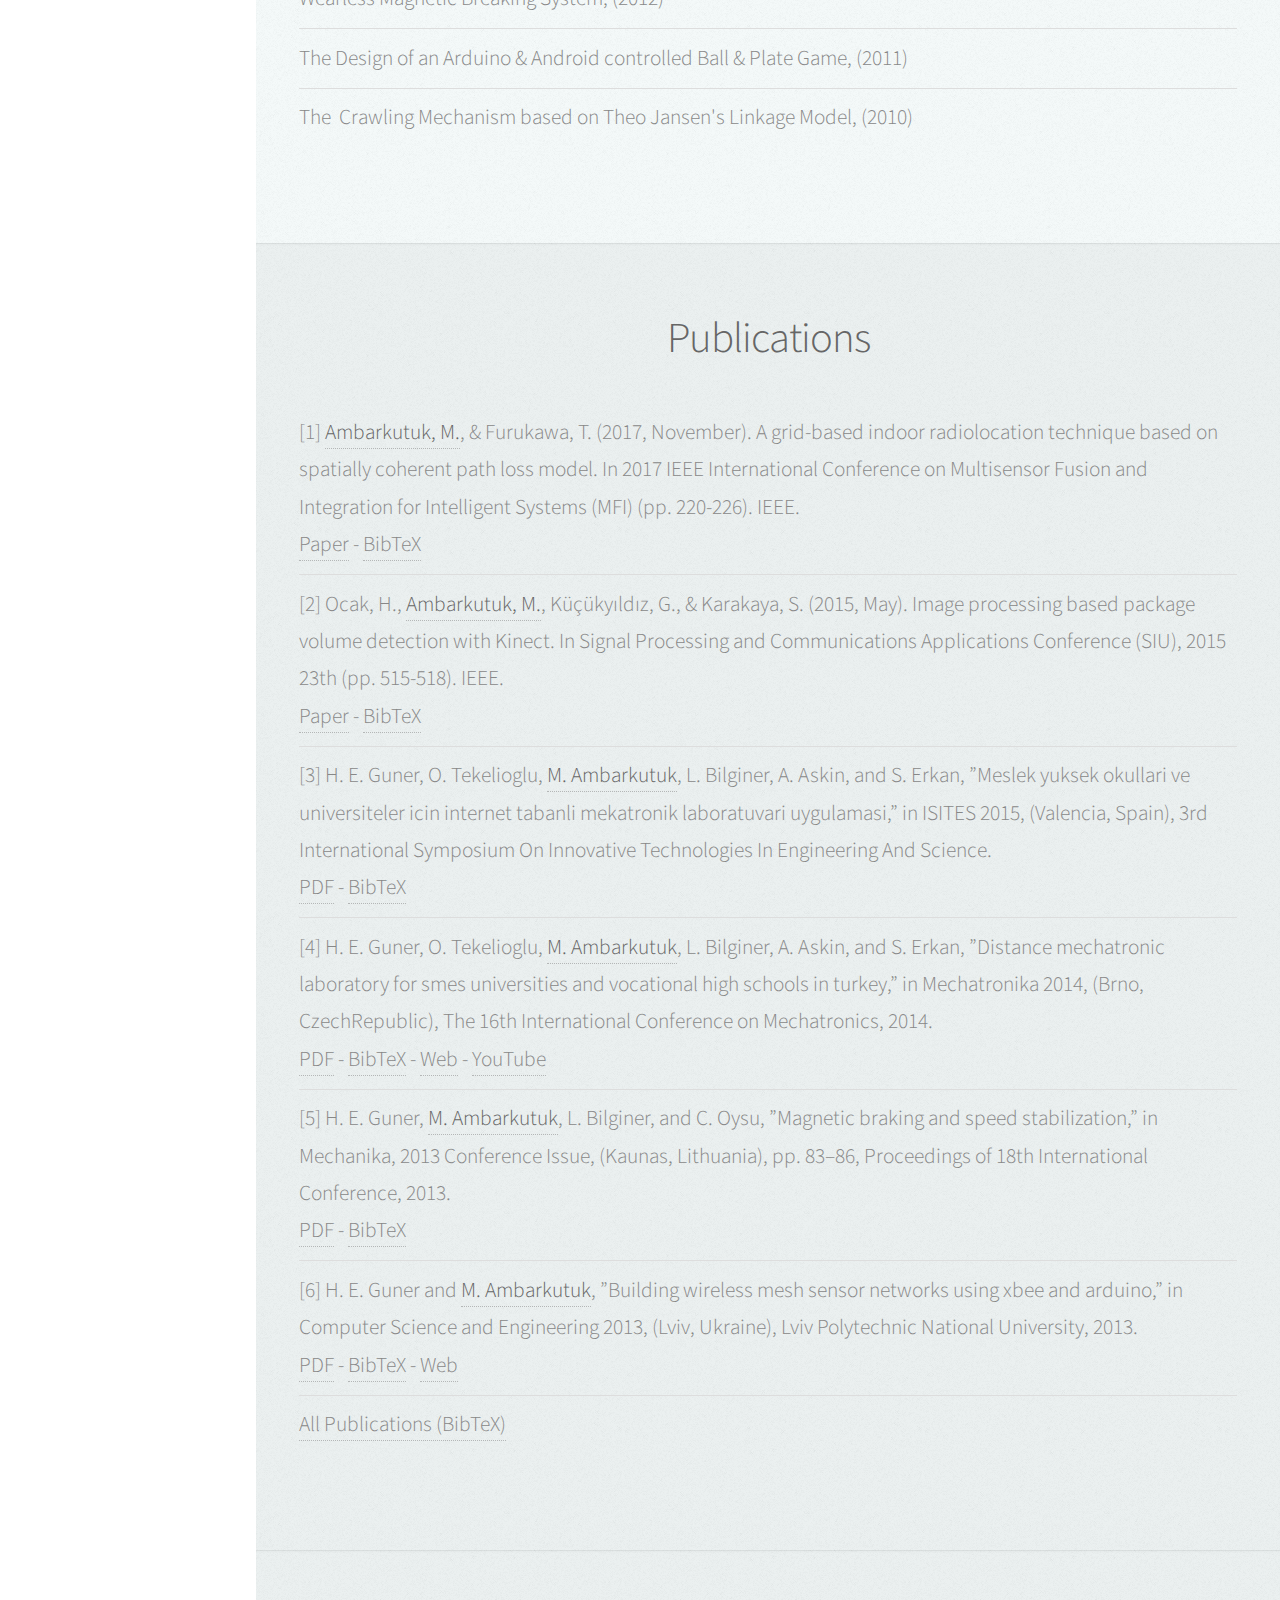
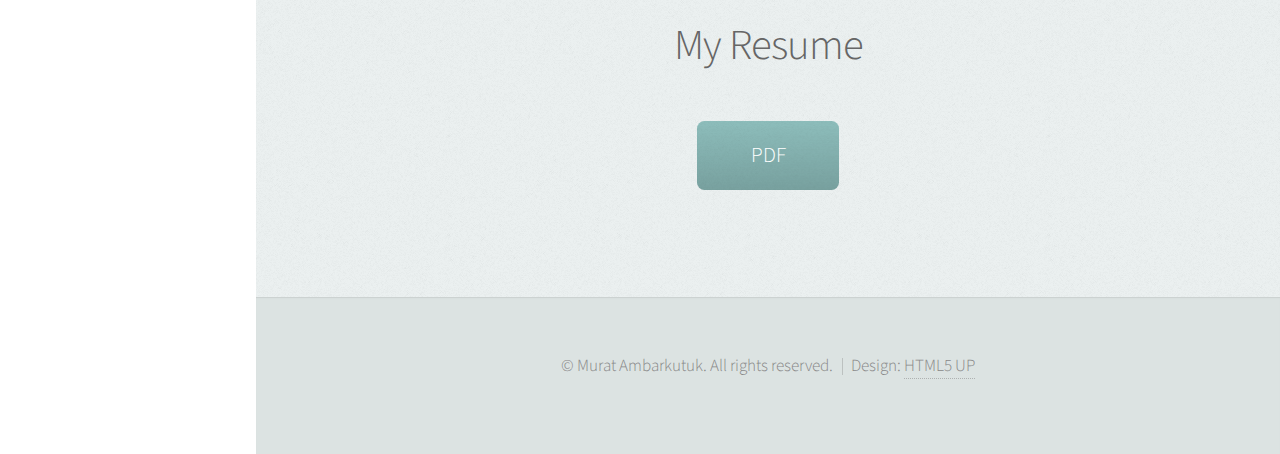
==== commit c1c82b9a: "Update the main page" ====
--- a/index.html
+++ b/index.html
@@ -61,7 +61,7 @@
 				
 					<header>
 						<h2 class="alt">Hi, I'm <strong>Murat</strong>!</h2>
-						<p style="text-align:left">I was born in Ankara, Turkey on April 22nd, 1989.
+						<p style="text-align:left">I am a Perception Engineer who enable autonomous agents to interact with their environment.
 							I obtained my <a href="#">B.Sc.</a> degree in <a href="#">Mechatronics Engineering</a> department from <a
 								href="http://www.kocaeli.edu.tr/">Kocaeli University</a>, Turkey, in 2013.
 						</p>
@@ -73,8 +73,8 @@
 								href="#">Non-Field-of-View</a> nature of indoor environments.
 						</p>
 						<p style="text-align:left">
-							Currently I am pursuing my <a href="#">Ph.D.</a> in Mechanical Engineering at <a
-								href="http://www.vt.edu">Virginia Tech</a> under <a href="#">Pablo A. Tarazaga</a>.
+							Currently I am pursuing my <a href="#">Ph.D.</a> in Computer Engineering at <a
+								href="http://www.vt.edu">Virginia Tech</a> under <a href="#">Paul Plassmann</a> and <a href="#">Creed F. Jones</a>.
 						</p>
 						<p style="text-align:left">
 							My research interests are <a href="#">Robot Perception</a>, <a href="#">Robot Localization</a>, <a
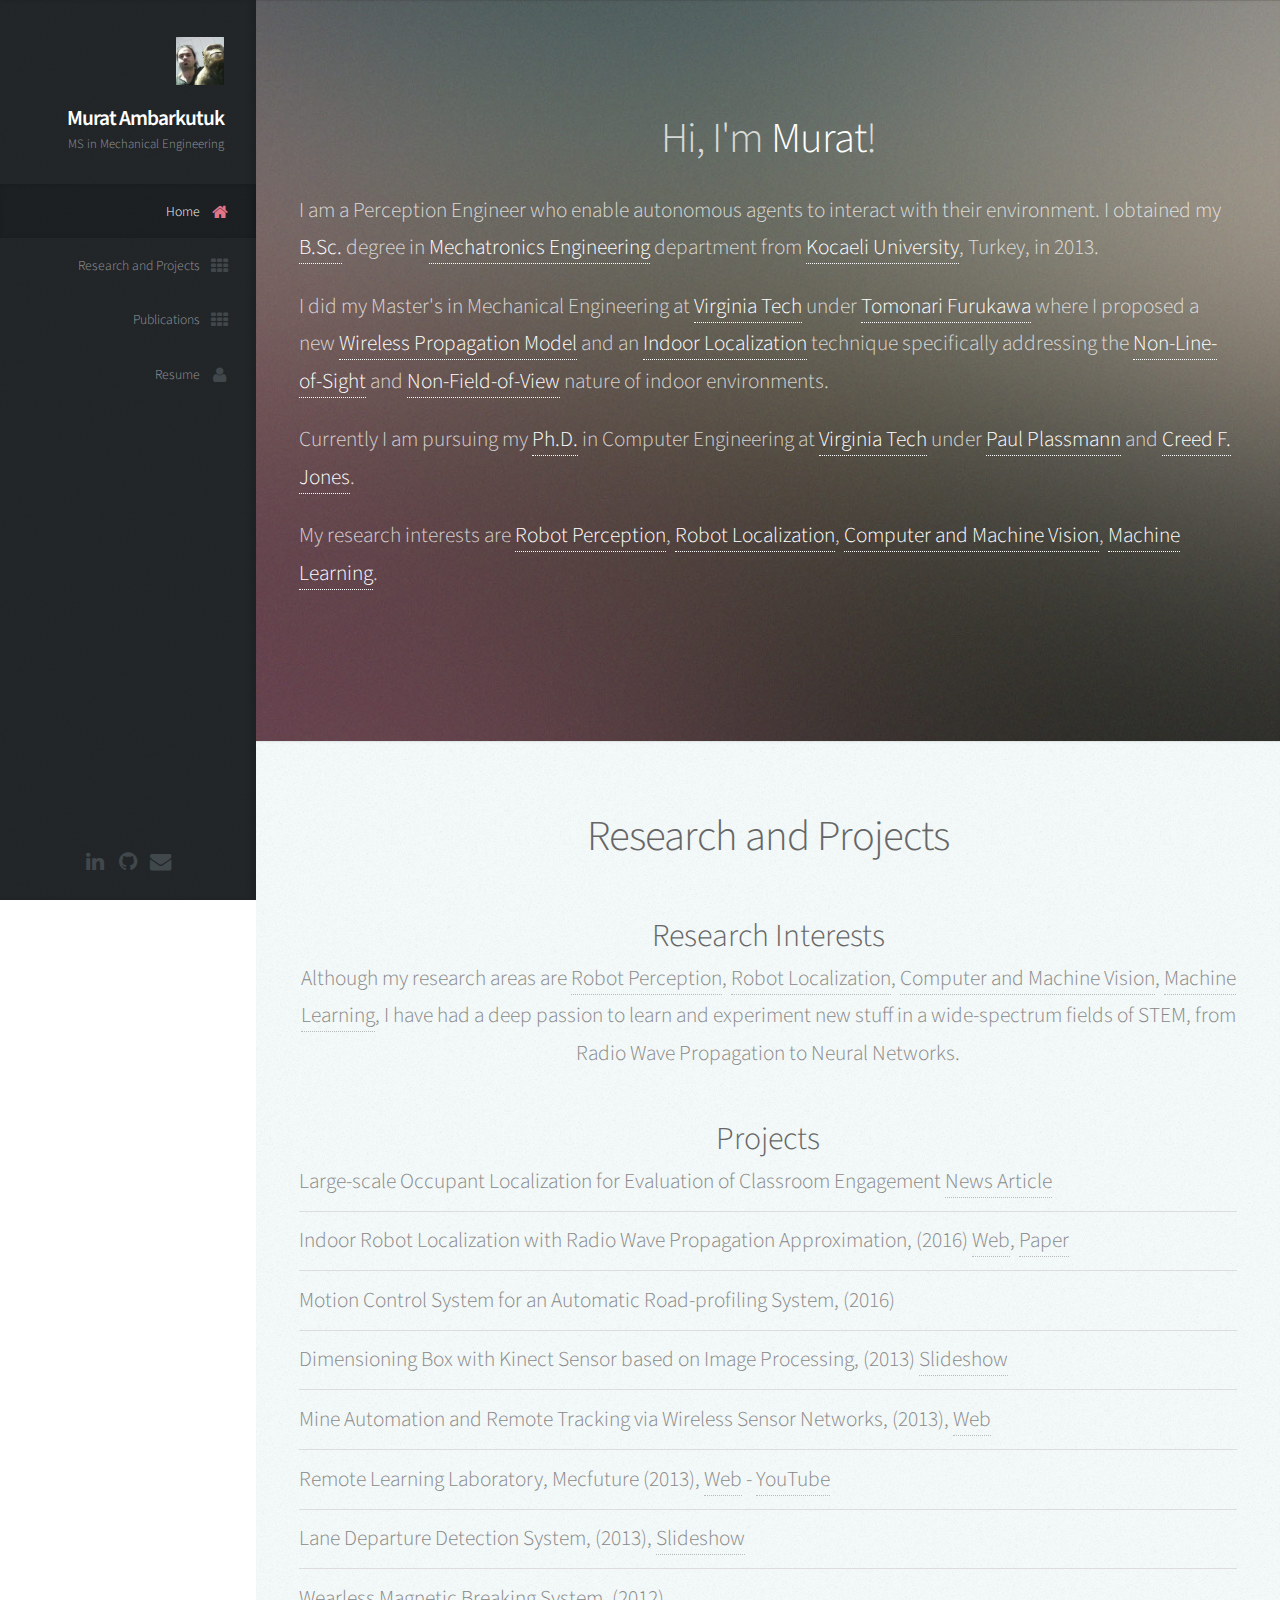
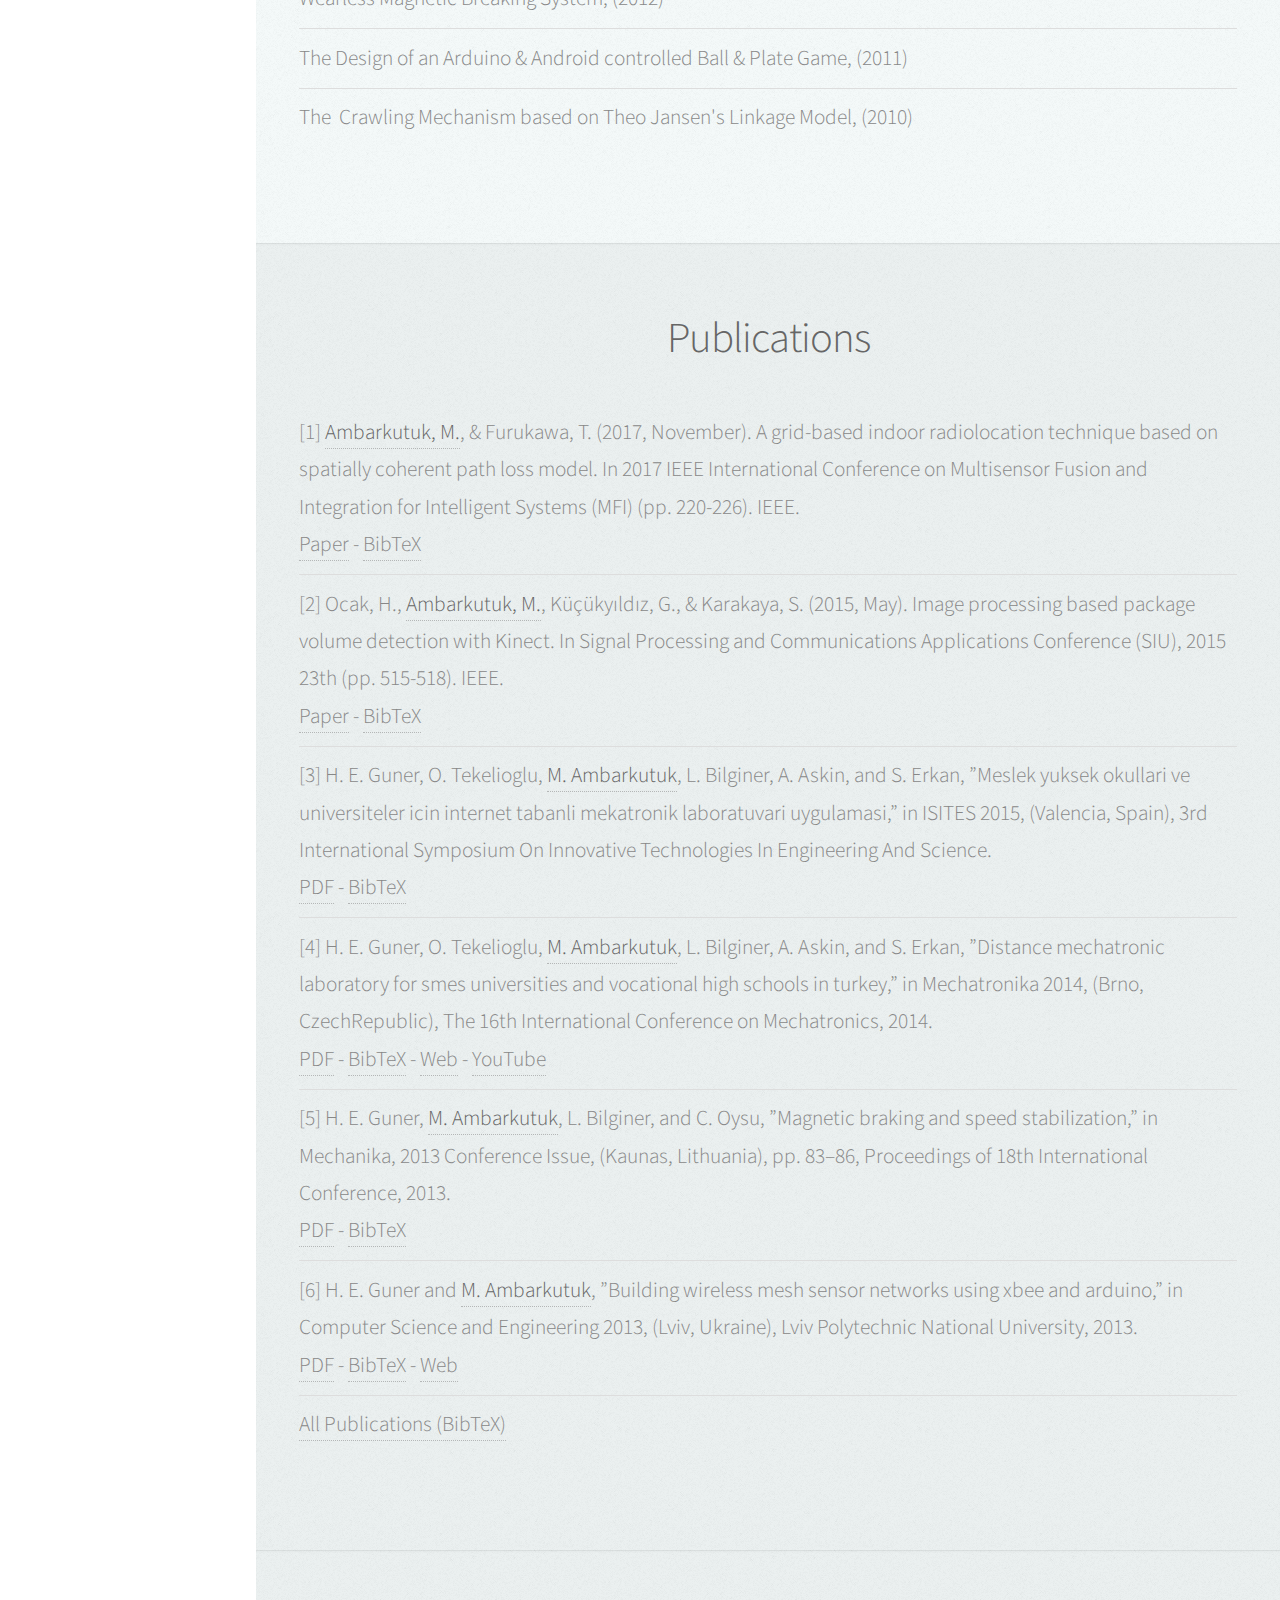
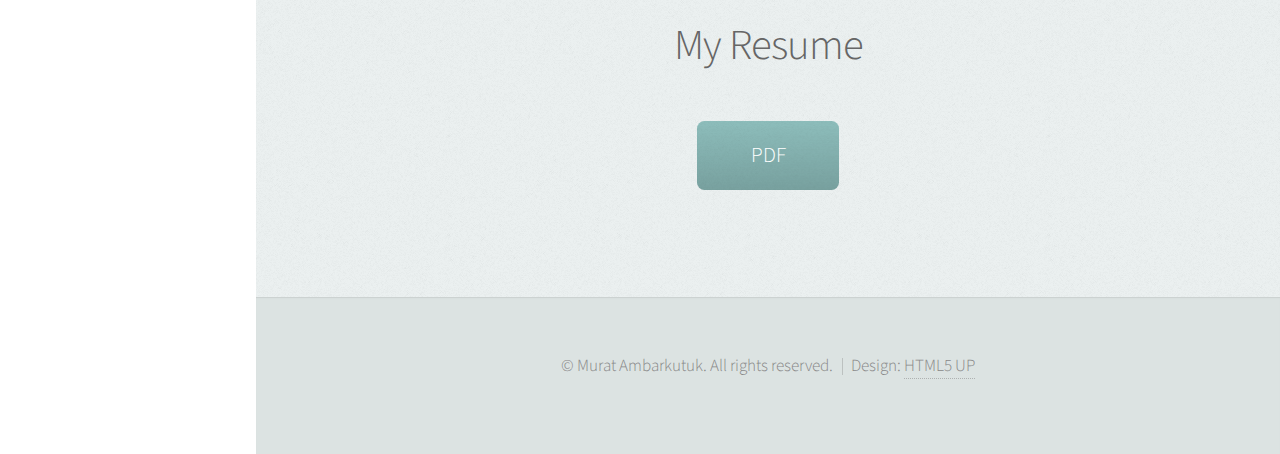
==== commit ca530614: "update main page" ====
--- a/index.html
+++ b/index.html
@@ -44,7 +44,7 @@
 
 				<!-- Social Icons -->
 					<ul class="icons">
-						<li><a href="https://plus.google.com/+MuratAmbarkutuk/" class="icon fa-google-plus" target="_blank"><span class="label">G+</span></a></li>
+						<!-- <li><a href="https://plus.google.com/+MuratAmbarkutuk/" class="icon fa-google-plus" target="_blank"><span class="label">G+</span></a></li> -->
 						<li><a href="https://tr.linkedin.com/in/muratambarkutuk" class="icon fa-linkedin" target="_blank"><span class="label">Linkedin</span></a></li>
 						<li><a href="https://github.com/eroniki" target="_blank" class="icon fa-github"><span class="label">Github</span></a></li>
 						<li><a href="mailto:murat@ambarkutuk.com" class="icon fa-envelope" target="_blank"><span class="label">Email</span></a></li>
